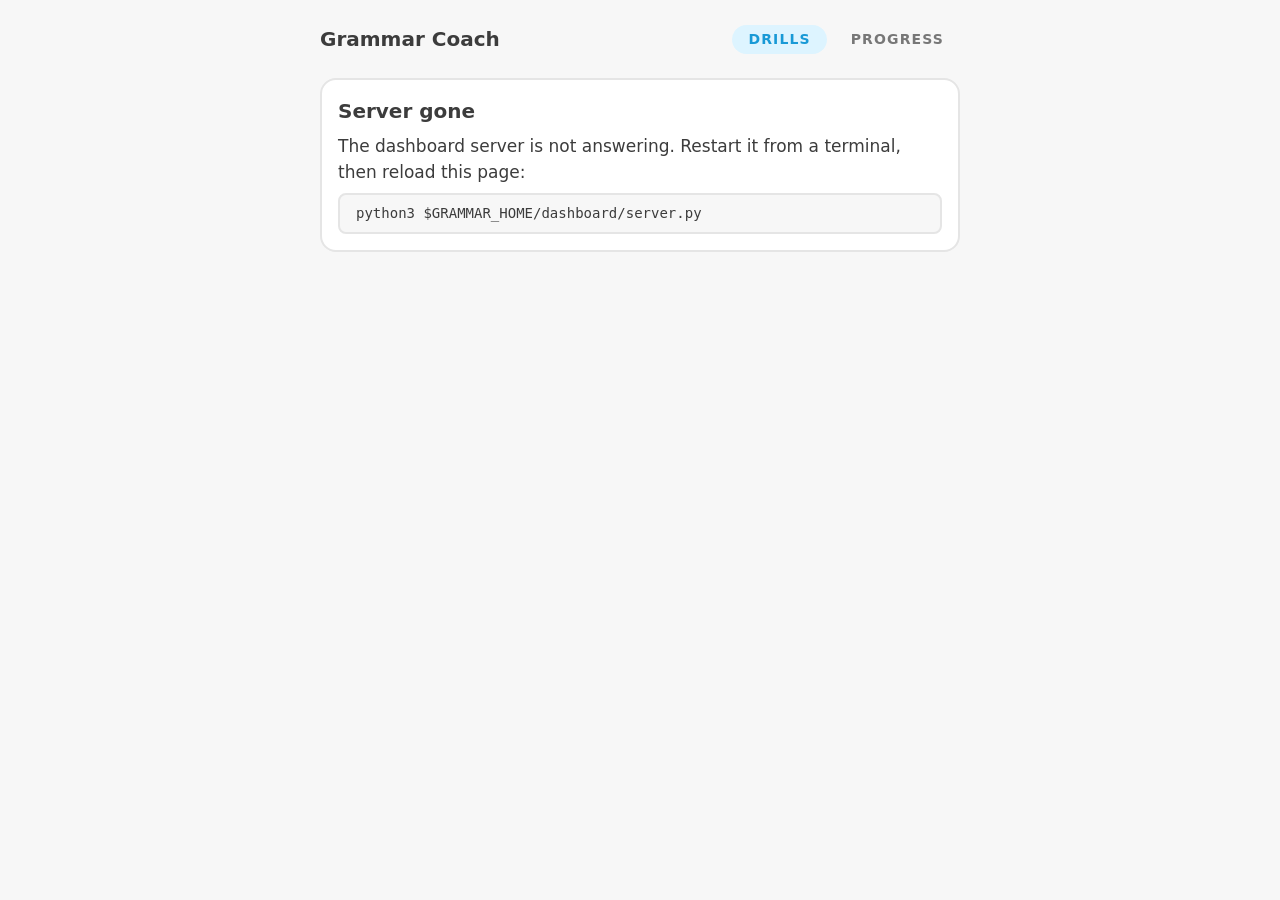
==== dashboard/index.html @ 264e698e "feat: dashboard UI shell - tab bar, hash routing, drills list with badges and empty/failure states" ====
<!doctype html>
<html lang="en">
<head>
<meta charset="utf-8">
<meta name="viewport" content="width=device-width, initial-scale=1">
<title>Grammar Coach</title>
<link rel="icon" href="data:,">
<link rel="stylesheet" href="duo.css">
<style>
/* Page-specific composition. Anything reusable belongs in duo.css instead. */
* { box-sizing: border-box; }

body {
  min-height: 100vh;
  margin: 0;
  padding: var(--duo-space-4);
  display: flex;
  flex-direction: column;
  align-items: center;
  gap: var(--duo-space-4);
  background: var(--duo-bg);
  color: var(--duo-text);
  font-family: var(--duo-font);
  font-size: var(--duo-text-md);
  line-height: 1.5;
  -webkit-font-smoothing: antialiased;
}

.topbar {
  width: 100%;
  max-width: var(--duo-shell-width);
  display: flex;
  align-items: center;
  justify-content: space-between;
  gap: var(--duo-space-3);
  flex-wrap: wrap;
}

.brand { font-size: var(--duo-text-lg); font-weight: var(--duo-weight-heavy); }

.tabs { display: flex; gap: var(--duo-space-2); }

.tab {
  font-size: var(--duo-text-sm);
  font-weight: var(--duo-weight-heavy);
  text-transform: uppercase;
  letter-spacing: var(--duo-tracking);
  color: var(--duo-text-muted);
  text-decoration: none;
  padding: var(--duo-space-1) var(--duo-space-3);
  border-radius: var(--duo-radius-pill);
}
.tab:hover { color: var(--duo-text); }
.tab.is-active { color: var(--duo-info-ink); background: var(--duo-info-soft); }
.tab:focus-visible { outline: 3px solid var(--duo-info); outline-offset: 2px; }

/* Per-view layout: the list and progress views flow top-down under the tab bar;
   only the quiz view centers its fixed-height card in the leftover viewport
   (the place-items trap from PR #24 - centering must never grab tall flows). */
.view { width: 100%; max-width: var(--duo-shell-width); }
body[data-view="drill"] .view { flex: 1; display: grid; place-items: center; }

.session {
  width: 100%;
  text-align: left;
  font: inherit;
  color: var(--duo-text);
  background: var(--duo-surface);
  border: var(--duo-stroke) solid var(--duo-border);
  border-bottom-width: var(--duo-lift);
  border-radius: var(--duo-radius-lg);
  padding: var(--duo-space-3);
  display: flex;
  flex-direction: column;
  gap: var(--duo-space-2);
  cursor: pointer;
  transition: background 0.1s, border-color 0.1s;
}
.session:hover { background: var(--duo-info-soft); }
.session:focus-visible { outline: 3px solid var(--duo-info); outline-offset: 2px; }

.session__top { display: flex; align-items: center; gap: var(--duo-space-2); flex-wrap: wrap; }
.session__date { font-weight: var(--duo-weight-bold); }
.session__score { margin-left: auto; font-weight: var(--duo-weight-heavy); color: var(--duo-brand-ink); }

.kind {
  font-size: var(--duo-text-xs);
  font-weight: var(--duo-weight-heavy);
  text-transform: uppercase;
  letter-spacing: var(--duo-tracking);
  border-radius: var(--duo-radius-pill);
  padding: var(--duo-space-1) var(--duo-space-2);
}
.kind--drill { color: var(--duo-brand-ink); background: var(--duo-brand-soft); }
.kind--learn { color: var(--duo-info-ink); background: var(--duo-info-soft); }

.cmd {
  font-family: ui-monospace, SFMono-Regular, Menlo, Consolas, monospace;
  font-size: var(--duo-text-sm);
  background: var(--duo-bg);
  border: var(--duo-stroke) solid var(--duo-border);
  border-radius: var(--duo-radius-sm);
  padding: var(--duo-space-2) var(--duo-space-3);
  overflow-x: auto;
  white-space: nowrap;
}
</style>
</head>
<body data-view="drills">

<header class="topbar">
  <div class="brand">Grammar Coach</div>
  <nav class="tabs" aria-label="Views">
    <a class="tab is-active" id="tab-drills" href="#drills">Drills</a>
    <a class="tab" id="tab-progress" href="#progress">Progress</a>
  </nav>
</header>

<main class="view" id="view-drills">
  <div class="duo-stack duo-stack--loose" id="drillsList"></div>
</main>

<main class="view duo-hidden" id="view-drill">
  <div class="duo-card duo-stack" id="drillPane"></div>
</main>

<main class="view duo-hidden" id="view-progress">
  <div class="duo-card duo-stack" id="progressPane">
    <h2 class="duo-heading">Progress</h2>
    <p class="duo-muted" style="margin: 0">The chart view lands here in an upcoming update.</p>
  </div>
</main>

<script>
const $ = id => document.getElementById(id);
const esc = s => { const d = document.createElement('div'); d.textContent = String(s); return d.innerHTML; };
const RESTART_CMD = 'python3 $GRAMMAR_HOME/dashboard/server.py';

async function fetchJSON(url) {
  const resp = await fetch(url);
  if (!resp.ok) throw new Error(`${url}: ${resp.status}`);
  return resp.json();
}

function serverGoneMarkup() {
  return `<div class="duo-card duo-stack" data-state="server-gone">
    <h2 class="duo-heading">Server gone</h2>
    <p style="margin: 0">The dashboard server is not answering. Restart it from a terminal, then reload this page:</p>
    <div class="cmd">${RESTART_CMD}</div>
  </div>`;
}

/* ---------- drills list ---------- */

function lastResultByDrill(results) {
  const map = new Map();
  results.forEach(r => { if (r && typeof r.drill === 'string') map.set(r.drill, r); });
  return map;
}

function sessionCard(d, last) {
  const kind = d.kind === 'learn' ? 'learn' : 'drill';
  const chips = (d.topics || []).map(t =>
    `<span class="duo-chip">${esc(t.label ?? '?')} &middot; ${t.count ? t.count + ' logged' : 'new topic'}</span>`).join('');
  const score = last ? `<span class="session__score">${last.correct} / ${last.total}</span>` : '';
  return `<button class="session" data-file="${esc(d.file)}">
    <div class="session__top">
      <span class="kind kind--${kind}">${kind}</span>
      <span class="session__date">${esc(d.date || d.file)}</span>
      ${score}
    </div>
    <div class="duo-row">${chips}</div>
  </button>`;
}

async function loadDrills() {
  const list = $('drillsList');
  let drills, results;
  try {
    [drills, results] = await Promise.all([fetchJSON('/api/drills'), fetchJSON('/api/results')]);
  } catch (e) {
    list.innerHTML = serverGoneMarkup();
    return;
  }
  if (!drills.length) {
    list.innerHTML = `<div class="duo-card duo-stack" data-state="empty">
      <h2 class="duo-heading">No drills yet</h2>
      <p class="duo-muted" style="margin: 0">Authored drills and lessons will show up here. Ask Claude for a grammar drill or a new lesson to create the first one.</p>
    </div>`;
    return;
  }
  const lasts = lastResultByDrill(results);
  list.innerHTML = drills.map(d => sessionCard(d, lasts.get(d.file))).join('');
}

$('drillsList').addEventListener('click', e => {
  const card = e.target.closest('.session');
  if (card) location.hash = '#drill=' + encodeURIComponent(card.dataset.file);
});

/* ---------- drill view (quiz port lands here) ---------- */

function showDrill(file) {
  $('drillPane').innerHTML = `<h2 class="duo-heading">${esc(file)}</h2>
    <p class="duo-muted" style="margin: 0">The quiz view lands here in an upcoming update.</p>
    <button class="duo-btn duo-btn--ghost" onclick="location.hash = '#drills'">Back to drills</button>`;
}

/* ---------- hash router ---------- */

function route() {
  const h = location.hash;
  let view = 'drills', arg = null;
  if (h.startsWith('#drill=')) { view = 'drill'; arg = decodeURIComponent(h.slice('#drill='.length)); }
  else if (h === '#progress') view = 'progress';
  document.body.dataset.view = view;
  ['drills', 'drill', 'progress'].forEach(v => $('view-' + v).classList.toggle('duo-hidden', v !== view));
  $('tab-drills').classList.toggle('is-active', view !== 'progress');
  $('tab-progress').classList.toggle('is-active', view === 'progress');
  if (view === 'drills') loadDrills();
  else if (view === 'drill') showDrill(arg);
}

window.addEventListener('hashchange', route);
route();
</script>
</body>
</html>
---- dashboard/duo.css ----
/* Duo UI - a small design system for lesson-style quiz interfaces.
 *
 * Drop this file in, then compose the markup from .duo-* classes. Everything is
 * driven by custom properties on :root, so a consuming project can reskin the
 * whole system by overriding the token block and nothing else.
 *
 * Every length comes from the 8px spacing scale. No component invents a value.
 */

:root {
  /* Spacing - 8px scale. --duo-space-1 is the only half step. */
  --duo-space-1: 4px;
  --duo-space-2: 8px;
  --duo-space-3: 16px;
  --duo-space-4: 24px;
  --duo-space-5: 32px;
  --duo-space-6: 48px;

  --duo-radius-sm: 8px;
  --duo-radius-md: 12px;
  --duo-radius-lg: 16px;
  --duo-radius-xl: 24px;
  --duo-radius-pill: 999px;

  /* Depth of the 3D press effect on every raised control. */
  --duo-lift: 4px;
  --duo-stroke: 2px;
  --duo-control-sm: 32px;

  --duo-font: ui-rounded, "SF Pro Rounded", "Segoe UI Variable", Nunito,
              system-ui, -apple-system, "Segoe UI", Roboto, sans-serif;
  --duo-text-xs: 12px;
  --duo-text-sm: 14px;
  --duo-text-md: 17px;
  --duo-text-lg: 20px;
  --duo-text-xl: 28px;
  --duo-weight-bold: 700;
  --duo-weight-heavy: 800;
  --duo-tracking: 0.08em;

  /* Colour roles. Override these six to reskin. */
  --duo-brand: #58cc02;
  --duo-info: #1cb0f6;
  --duo-danger: #ff4b4b;
  --duo-bg: #f7f7f7;
  --duo-surface: #ffffff;
  --duo-text: #3c3c3c;

  /* Derived roles - shadow is the pressed edge, soft is the panel fill,
     ink is legible text on top of soft. */
  --duo-brand-shadow: #46a302;
  --duo-brand-soft: #d7ffb8;
  --duo-brand-ink: #4a9e00;
  --duo-info-shadow: #1899d6;
  --duo-info-soft: #ddf4ff;
  --duo-info-ink: #1899d6;
  --duo-danger-shadow: #ea2b2b;
  --duo-danger-soft: #ffdfe0;
  --duo-danger-ink: #ea2b2b;

  --duo-text-muted: #777777;
  --duo-border: #e5e5e5;
  --duo-border-strong: #d0d0d0;
  --duo-on-brand: #ffffff;

  --duo-shell-width: 640px;
}

@media (prefers-color-scheme: dark) {
  :root {
    --duo-bg: #131f24;
    --duo-surface: #131f24;
    --duo-text: #f1f7fb;
    --duo-text-muted: #8fa3ad;
    --duo-border: #37464f;
    --duo-border-strong: #4a5c66;
    --duo-brand-soft: #1f3312;
    --duo-brand-ink: #79b933;
    --duo-info-soft: #12303f;
    --duo-info-ink: #49c0f8;
    --duo-danger-soft: #3a1a1c;
    --duo-danger-ink: #ff7b7b;
  }
}

/* ---------- page frame ---------- */

.duo-page {
  min-height: 100vh;
  margin: 0;
  padding: var(--duo-space-4);
  display: grid;
  place-items: center;
  background: var(--duo-bg);
  color: var(--duo-text);
  font-family: var(--duo-font);
  font-size: var(--duo-text-md);
  line-height: 1.5;
  -webkit-font-smoothing: antialiased;
}

/* The lesson frame: header, scrolling body, fixed footer. The footer's height
   never varies, which is what keeps its button anchored between screens. */
.duo-shell {
  width: 100%;
  max-width: var(--duo-shell-width);
  display: flex;
  flex-direction: column;
  background: var(--duo-surface);
  border: var(--duo-stroke) solid var(--duo-border);
  border-radius: var(--duo-radius-xl);
  overflow: hidden;
}

/* Height comes from the token, not from the children: a consumer that hides the
   close button on some screens must not get a header that changes height. */
.duo-shell__header {
  display: flex;
  align-items: center;
  gap: var(--duo-space-3);
  padding: var(--duo-space-4) var(--duo-space-4) 0;
  min-height: calc(var(--duo-space-4) + var(--duo-control-sm));
}

.duo-shell__body {
  padding: var(--duo-space-4);
  overflow-y: auto;
  overscroll-behavior: contain;
  display: flex;
  flex-direction: column;
  gap: var(--duo-space-3);
  scrollbar-width: thin;
  scrollbar-color: var(--duo-border-strong) transparent;
}

.duo-shell__body::-webkit-scrollbar { width: var(--duo-space-2); }
.duo-shell__body::-webkit-scrollbar-thumb {
  background: var(--duo-border-strong);
  border-radius: var(--duo-radius-pill);
}
.duo-shell__body::-webkit-scrollbar-track { background: transparent; }

.duo-shell__footer {
  display: flex;
  align-items: center;
  justify-content: flex-end;
  gap: var(--duo-space-3);
  padding: var(--duo-space-3) var(--duo-space-4);
}

/* Pushes an element to the bottom of the body's slack. */
.duo-bottom { margin-top: auto; }

/* ---------- buttons ---------- */

.duo-btn {
  --duo-btn-fill: var(--duo-brand);
  --duo-btn-shadow: var(--duo-brand-shadow);
  font: inherit;
  font-weight: var(--duo-weight-heavy);
  letter-spacing: var(--duo-tracking);
  text-transform: uppercase;
  color: var(--duo-on-brand);
  background: var(--duo-btn-fill);
  border: none;
  border-radius: var(--duo-radius-lg);
  box-shadow: 0 var(--duo-lift) 0 var(--duo-btn-shadow);
  padding: var(--duo-space-3) var(--duo-space-4);
  min-height: 52px;
  cursor: pointer;
  transition: filter 0.1s, transform 0.05s, box-shadow 0.05s;
}

.duo-btn:hover:not(:disabled) { filter: brightness(1.06); }
.duo-btn:active:not(:disabled) { transform: translateY(var(--duo-lift)); box-shadow: none; }
.duo-btn:focus-visible { outline: 3px solid var(--duo-info); outline-offset: 2px; }

.duo-btn:disabled {
  background: var(--duo-border);
  color: var(--duo-text-muted);
  box-shadow: none;
  cursor: default;
}

.duo-btn--info { --duo-btn-fill: var(--duo-info); --duo-btn-shadow: var(--duo-info-shadow); }
.duo-btn--danger { --duo-btn-fill: var(--duo-danger); --duo-btn-shadow: var(--duo-danger-shadow); }

.duo-btn--ghost {
  background: transparent;
  color: var(--duo-text-muted);
  border: var(--duo-stroke) solid var(--duo-border);
  box-shadow: none;
}
.duo-btn--ghost:active:not(:disabled) { transform: none; }

.duo-btn--wide { min-width: 192px; }
.duo-btn--block { width: 100%; }

.duo-icon-btn {
  flex: none;
  width: var(--duo-control-sm);
  height: var(--duo-control-sm);
  display: grid;
  place-items: center;
  font: inherit;
  font-size: var(--duo-text-lg);
  font-weight: var(--duo-weight-bold);
  line-height: 1;
  color: var(--duo-text-muted);
  background: none;
  border: none;
  border-radius: var(--duo-radius-sm);
  padding: 0;
  cursor: pointer;
}
.duo-icon-btn:hover { color: var(--duo-text); }
.duo-icon-btn:focus-visible { outline: 3px solid var(--duo-info); outline-offset: 2px; }

/* ---------- progress ---------- */

.duo-progress {
  flex: 1;
  height: var(--duo-space-3);
  background: var(--duo-border);
  border-radius: var(--duo-radius-pill);
  overflow: hidden;
}

.duo-progress__fill {
  height: 100%;
  width: 0;
  background: var(--duo-brand);
  border-radius: var(--duo-radius-pill);
  transition: width 0.35s cubic-bezier(0.4, 0, 0.2, 1);
  position: relative;
}

/* The lighter stripe Duolingo runs inside the filled portion. */
.duo-progress__fill::after {
  content: "";
  position: absolute;
  inset: var(--duo-space-1) var(--duo-space-2) auto;
  height: var(--duo-space-1);
  background: rgba(255, 255, 255, 0.35);
  border-radius: var(--duo-radius-pill);
}
.duo-progress__fill:not([style*="width"])::after,
.duo-progress__fill[style*="width: 0%"]::after { display: none; }

/* ---------- selectable options ---------- */

.duo-option {
  display: flex;
  align-items: center;
  gap: var(--duo-space-3);
  width: 100%;
  text-align: left;
  font: inherit;
  font-weight: var(--duo-weight-bold);
  color: var(--duo-text);
  background: var(--duo-surface);
  border: var(--duo-stroke) solid var(--duo-border);
  border-bottom-width: var(--duo-lift);
  border-radius: var(--duo-radius-lg);
  padding: var(--duo-space-3);
  cursor: pointer;
  transition: background 0.1s, border-color 0.1s, color 0.1s;
}

.duo-option:hover:not(:disabled) { background: var(--duo-info-soft); }
.duo-option:focus-visible { outline: 3px solid var(--duo-info); outline-offset: 2px; }
.duo-option:disabled { cursor: default; }

.duo-option.is-selected {
  background: var(--duo-info-soft);
  border-color: var(--duo-info);
  color: var(--duo-info-ink);
}
.duo-option.is-correct {
  background: var(--duo-brand-soft);
  border-color: var(--duo-brand);
  color: var(--duo-brand-ink);
}
.duo-option.is-wrong {
  background: var(--duo-danger-soft);
  border-color: var(--duo-danger);
  color: var(--duo-danger-ink);
}

/* The keycap hint on a selectable option; inherits the option's state colors. */
.duo-key {
  flex: none;
  display: inline-grid;
  place-items: center;
  min-width: var(--duo-space-4);
  height: var(--duo-space-4);
  font-size: var(--duo-text-xs);
  font-weight: var(--duo-weight-heavy);
  border: var(--duo-stroke) solid currentColor;
  border-radius: var(--duo-radius-sm);
  opacity: 0.55;
}

/* ---------- text input ---------- */

.duo-input {
  width: 100%;
  font: inherit;
  font-weight: var(--duo-weight-bold);
  color: var(--duo-text);
  background: var(--duo-surface);
  border: var(--duo-stroke) solid var(--duo-border);
  border-bottom-width: var(--duo-lift);
  border-radius: var(--duo-radius-lg);
  padding: var(--duo-space-3);
}
.duo-input:focus { outline: none; border-color: var(--duo-info); }
.duo-input:disabled { color: var(--duo-text-muted); }

/* ---------- feedback panel ---------- */

.duo-feedback {
  border-radius: var(--duo-radius-lg);
  padding: var(--duo-space-3);
  background: var(--duo-brand-soft);
  color: var(--duo-brand-ink);
}
.duo-feedback--bad { background: var(--duo-danger-soft); color: var(--duo-danger-ink); }

.duo-feedback__title {
  font-size: var(--duo-text-lg);
  font-weight: var(--duo-weight-heavy);
  display: flex;
  align-items: center;
  gap: var(--duo-space-2);
}
.duo-feedback__answer { font-weight: var(--duo-weight-bold); margin-top: var(--duo-space-1); }
.duo-feedback__note { font-size: var(--duo-text-sm); font-weight: var(--duo-weight-bold); margin-top: var(--duo-space-1); opacity: 0.85; }

/* ---------- content pieces ---------- */

.duo-card {
  background: var(--duo-surface);
  border: var(--duo-stroke) solid var(--duo-border);
  border-radius: var(--duo-radius-lg);
  padding: var(--duo-space-3);
}

.duo-chip {
  display: inline-block;
  font-size: var(--duo-text-sm);
  font-weight: var(--duo-weight-heavy);
  color: var(--duo-info-ink);
  background: var(--duo-info-soft);
  border-radius: var(--duo-radius-pill);
  padding: var(--duo-space-1) var(--duo-space-3);
}

.duo-eyebrow {
  font-size: var(--duo-text-xs);
  font-weight: var(--duo-weight-heavy);
  text-transform: uppercase;
  letter-spacing: 0.06em;
  color: var(--duo-text-muted);
}

.duo-title { font-size: var(--duo-text-xl); font-weight: var(--duo-weight-heavy); margin: 0; }
.duo-heading { font-size: var(--duo-text-lg); font-weight: var(--duo-weight-heavy); margin: 0; }
.duo-prompt { font-size: var(--duo-text-lg); font-weight: var(--duo-weight-heavy); margin: 0; line-height: 1.35; }
.duo-muted { color: var(--duo-text-muted); }

/* A correction reads as one line, not two columns: wrong -> right. */
.duo-fix { display: flex; flex-wrap: wrap; align-items: baseline; gap: var(--duo-space-2); }
.duo-fix__wrong { color: var(--duo-danger-ink); text-decoration: line-through; font-weight: var(--duo-weight-bold); }
.duo-fix__arrow { color: var(--duo-text-muted); }
.duo-fix__right { color: var(--duo-brand-ink); font-weight: var(--duo-weight-heavy); }

.duo-stat {
  flex: 1;
  border: var(--duo-stroke) solid var(--duo-border);
  border-radius: var(--duo-radius-lg);
  overflow: hidden;
  text-align: center;
}
.duo-stat__cap {
  font-size: var(--duo-text-xs);
  font-weight: var(--duo-weight-heavy);
  text-transform: uppercase;
  letter-spacing: 0.06em;
  color: var(--duo-on-brand);
  background: var(--duo-brand);
  padding: var(--duo-space-1);
}
.duo-stat--info .duo-stat__cap { background: var(--duo-info); }
.duo-stat__value { font-size: var(--duo-text-xl); font-weight: var(--duo-weight-heavy); padding: var(--duo-space-2); }

/* ---------- layout helpers ---------- */

.duo-row { display: flex; gap: var(--duo-space-2); flex-wrap: wrap; }
.duo-stack { display: flex; flex-direction: column; gap: var(--duo-space-2); }
.duo-stack--tight { gap: var(--duo-space-1); }
.duo-stack--loose { gap: var(--duo-space-3); }
.duo-divider { border: none; border-top: var(--duo-stroke) solid var(--duo-border); margin: 0; }
.duo-hidden { display: none !important; }

@media (max-width: 560px) {
  .duo-shell__footer { padding: var(--duo-space-3); }
  .duo-btn--wide { min-width: 0; flex: 1; }
}

@media (prefers-reduced-motion: reduce) {
  .duo-btn, .duo-option, .duo-progress__fill { transition: none; }
}
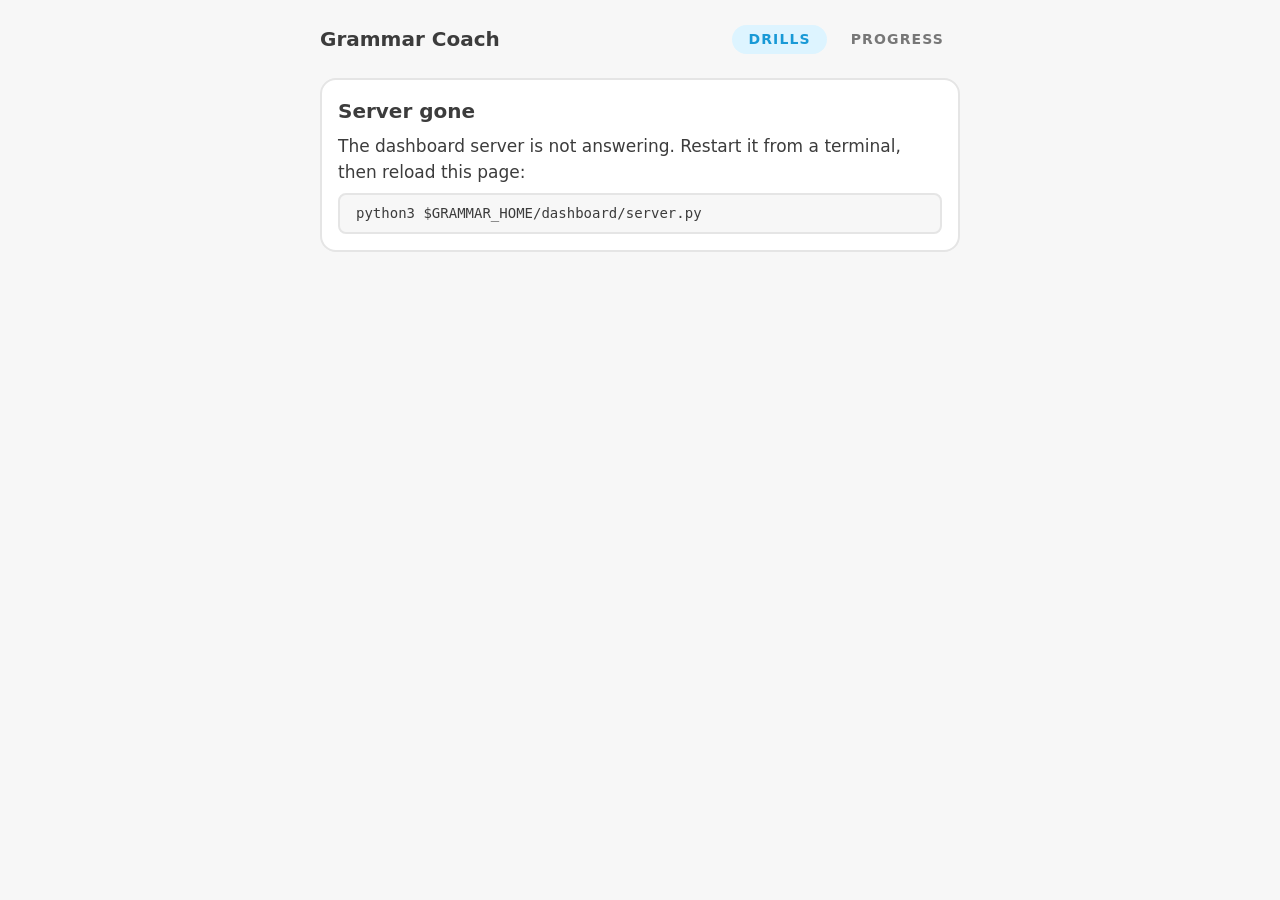
==== commit cbdef77c: "feat: port the progress chart into the dashboard, client-side over the live log" ====
--- a/dashboard/index.html
+++ b/dashboard/index.html
@@ -56,9 +56,31 @@
 
 /* Per-view layout: the list and progress views flow top-down under the tab bar;
    only the quiz view centers its fixed-height card in the leftover viewport
-   (the place-items trap from PR #24 - centering must never grab tall flows). */
+   (the place-items trap from PR #24 - centering must never grab tall flows).
+   align-content, not place-items: the shell must still stretch to the full
+   shell width, which justify-items: center would shrink to fit its content. */
 .view { width: 100%; max-width: var(--duo-shell-width); }
-body[data-view="drill"] .view { flex: 1; display: grid; place-items: center; }
+body[data-view="drill"] .view { flex: 1; display: grid; align-content: center; }
+
+/* ---------- quiz view (ported from the drill template) ---------- */
+
+/* One height for every screen, measured by fit(): the footer button must land on
+   the same pixel whichever screen is showing. */
+.duo-shell__body { height: var(--drill-body-h, 420px); }
+
+.screen { flex: 1; display: flex; flex-direction: column; gap: var(--duo-space-3); }
+
+.bytopic { list-style: none; padding: 0; margin: 0; }
+.bytopic li {
+  display: flex;
+  justify-content: space-between;
+  font-weight: var(--duo-weight-bold);
+  padding: var(--duo-space-2) 0;
+  border-bottom: var(--duo-stroke) solid var(--duo-border);
+}
+
+.miss { padding: var(--duo-space-2) 0; border-top: var(--duo-stroke) solid var(--duo-border); }
+.trophy { font-size: var(--duo-space-6); line-height: 1; text-align: center; }
 
 .session {
   width: 100%;
@@ -104,6 +126,80 @@
   overflow-x: auto;
   white-space: nowrap;
 }
+
+/* ---------- progress view (ported from the progress template) ---------- */
+
+.pg-wrap { gap: var(--duo-space-4); }
+.pg-panel { display: flex; flex-direction: column; gap: var(--duo-space-3); }
+.pg-head { display: flex; justify-content: space-between; align-items: baseline; gap: var(--duo-space-2); }
+
+/* The plot: a 36px left gutter carries the y tick labels; hairline gridlines and
+   the band row are positioned over the same area so bars share the baseline,
+   which is the plot's bottom border. */
+.pg-plot { position: relative; height: var(--pg-plot-h, 180px); border-bottom: 1px solid var(--duo-border); }
+.pg-grid-line { position: absolute; left: var(--pg-gutter, 36px); right: 0; border-top: 1px solid var(--duo-border); }
+.pg-grid-line span {
+  position: absolute;
+  right: calc(100% + var(--duo-space-2));
+  transform: translateY(-50%);
+  font-size: var(--duo-text-xs);
+  color: var(--duo-text-muted);
+  font-variant-numeric: tabular-nums;
+}
+
+.pg-bands { position: absolute; inset: 0 0 0 var(--pg-gutter, 36px); display: flex; align-items: flex-end; gap: 2px; }
+.pg-band {
+  flex: 1;
+  min-width: 0;
+  height: 100%;
+  display: flex;
+  align-items: flex-end;
+  justify-content: center;
+  border-radius: var(--duo-radius-sm) var(--duo-radius-sm) 0 0;
+}
+.pg-band:hover { background: var(--duo-info-soft); }
+/* min-height keeps a single mistake visible as a sliver on the shared scale. */
+.pg-bar {
+  width: min(24px, 100%);
+  min-height: 2px;
+  background: var(--duo-info-ink);
+  border-radius: var(--duo-space-1) var(--duo-space-1) 0 0;
+}
+.pg-band:hover .pg-bar { filter: brightness(1.12); }
+
+.pg-xaxis {
+  display: flex;
+  gap: 2px;
+  padding-left: var(--pg-gutter, 36px);
+  font-size: var(--duo-text-xs);
+  color: var(--duo-text-muted);
+}
+.pg-xaxis span { flex: 1; min-width: 0; text-align: center; white-space: nowrap; }
+
+.pg-multiples { display: grid; grid-template-columns: repeat(auto-fill, minmax(260px, 1fr)); gap: var(--duo-space-3); }
+
+.pg-tip {
+  position: fixed;
+  pointer-events: none;
+  z-index: 10;
+  background: var(--duo-surface);
+  border: var(--duo-stroke) solid var(--duo-border);
+  border-radius: var(--duo-radius-sm);
+  padding: var(--duo-space-1) var(--duo-space-2);
+  font-size: var(--duo-text-sm);
+  white-space: nowrap;
+}
+.pg-tip b { font-weight: var(--duo-weight-heavy); }
+
+.pg-details summary { cursor: pointer; font-size: var(--duo-text-lg); font-weight: var(--duo-weight-heavy); }
+.pg-tablewrap { overflow-x: auto; margin-top: var(--duo-space-3); }
+.pg-table { border-collapse: collapse; width: 100%; font-size: var(--duo-text-sm); font-variant-numeric: tabular-nums; }
+.pg-table th, .pg-table td { padding: var(--duo-space-1) var(--duo-space-2); border-bottom: 1px solid var(--duo-border); text-align: right; }
+/* nowrap on the bucket column: the shell is narrower than the old standalone page,
+   which squeezed "Jul 24" onto two lines - the wrapper scrolls instead. */
+.pg-table th:first-child, .pg-table td:first-child { text-align: left; white-space: nowrap; }
+.pg-table thead th { color: var(--duo-text-muted); font-size: var(--duo-text-xs); text-transform: uppercase; letter-spacing: 0.06em; }
+.pg-table tr:last-child td { font-weight: var(--duo-weight-bold); }
 </style>
 </head>
 <body data-view="drills">
@@ -121,24 +217,129 @@
 </main>
 
 <main class="view duo-hidden" id="view-drill">
-  <div class="duo-card duo-stack" id="drillPane"></div>
+  <section class="duo-shell" id="drillShell">
+    <header class="duo-shell__header">
+      <button class="duo-icon-btn duo-hidden" id="quitBtn" title="Back to lessons" aria-label="Back to lessons">&times;</button>
+      <div class="duo-progress"><div class="duo-progress__fill" id="fill"></div></div>
+    </header>
+
+    <div class="duo-shell__body" id="drillBody">
+
+      <section class="screen" id="lessons">
+        <div class="duo-stack duo-stack--tight">
+          <h1 class="duo-title" id="drillTitle">Grammar Drill</h1>
+          <div class="duo-muted" id="drillDate"></div>
+          <div class="duo-muted" style="font-size: var(--duo-text-sm)">Keyboard: number keys or &uarr;/&darr; pick an answer &middot; Enter checks &middot; Esc goes back</div>
+        </div>
+        <div class="duo-row" id="chips"></div>
+        <div class="duo-stack duo-stack--loose" id="topics"></div>
+      </section>
+
+      <section class="screen duo-hidden" id="quiz">
+        <div class="duo-eyebrow" id="qtopic"></div>
+        <h2 class="duo-prompt" id="qprompt"></h2>
+        <div class="duo-stack" id="qbody"></div>
+        <div class="duo-feedback duo-bottom duo-hidden" id="feedback"></div>
+      </section>
+
+      <section class="screen duo-hidden" id="result">
+        <div class="trophy" id="trophy">&#127942;</div>
+        <h2 class="duo-title" style="text-align: center" id="resultTitle"></h2>
+        <div class="duo-row">
+          <div class="duo-stat duo-stat--info">
+            <div class="duo-stat__cap">Accuracy</div>
+            <div class="duo-stat__value" id="statAcc"></div>
+          </div>
+          <div class="duo-stat">
+            <div class="duo-stat__cap">First try</div>
+            <div class="duo-stat__value" id="statScore"></div>
+          </div>
+        </div>
+        <div class="duo-muted duo-hidden" style="text-align: center; font-size: var(--duo-text-sm)" id="prevAttempt"></div>
+        <div class="duo-feedback duo-feedback--bad duo-hidden" id="saveNotice"></div>
+        <ul class="bytopic" id="byTopic"></ul>
+        <div id="misses"></div>
+      </section>
+
+    </div>
+
+    <footer class="duo-shell__footer">
+      <button class="duo-btn duo-btn--ghost duo-hidden" id="secondaryBtn">Lessons</button>
+      <button class="duo-btn duo-btn--wide" id="actionBtn">Start quiz</button>
+    </footer>
+  </section>
+
+  <div class="duo-hidden" id="drillError"></div>
 </main>
 
 <main class="view duo-hidden" id="view-progress">
-  <div class="duo-card duo-stack" id="progressPane">
-    <h2 class="duo-heading">Progress</h2>
-    <p class="duo-muted" style="margin: 0">The chart view lands here in an upcoming update.</p>
+  <div class="duo-stack pg-wrap duo-hidden" id="progressPane">
+    <div class="duo-stack duo-stack--tight">
+      <h1 class="duo-title">Grammar Progress</h1>
+      <div class="duo-muted" id="pgSpan"></div>
+    </div>
+
+    <div class="duo-row">
+      <div class="duo-stat duo-stat--info">
+        <div class="duo-stat__cap">Logged mistakes</div>
+        <div class="duo-stat__value" id="pgMistakes"></div>
+      </div>
+      <div class="duo-stat">
+        <div class="duo-stat__cap">Last 7 days</div>
+        <div class="duo-stat__value" id="pgLast7"></div>
+      </div>
+      <div class="duo-stat">
+        <div class="duo-stat__cap">Categories</div>
+        <div class="duo-stat__value" id="pgCategories"></div>
+      </div>
+    </div>
+
+    <section class="duo-card pg-panel">
+      <div class="pg-head">
+        <h2 class="duo-heading">All mistakes</h2>
+        <span class="duo-muted" id="pgAllUnit"></span>
+      </div>
+      <div id="pgAllChart" class="duo-stack duo-stack--tight"></div>
+    </section>
+
+    <section class="duo-stack duo-stack--loose">
+      <div class="pg-head">
+        <h2 class="duo-heading">By category</h2>
+        <span class="duo-muted" id="pgMultiNote"></span>
+      </div>
+      <div class="pg-multiples" id="pgMultiples"></div>
+    </section>
+
+    <details class="duo-card pg-details">
+      <summary>Table view</summary>
+      <div class="pg-tablewrap" id="pgTable"></div>
+    </details>
+
+    <div class="duo-muted" style="font-size: var(--duo-text-sm)" id="pgNote"></div>
   </div>
+
+  <div class="duo-hidden" id="progressMsg"></div>
 </main>
 
 <script>
 const $ = id => document.getElementById(id);
 const esc = s => { const d = document.createElement('div'); d.textContent = String(s); return d.innerHTML; };
+const el = (tag, cls, text) => {
+  const n = document.createElement(tag);
+  if (cls) n.className = cls;
+  if (text !== undefined) n.textContent = text;
+  return n;
+};
 const RESTART_CMD = 'python3 $GRAMMAR_HOME/dashboard/server.py';
 
 async function fetchJSON(url) {
   const resp = await fetch(url);
-  if (!resp.ok) throw new Error(`${url}: ${resp.status}`);
+  if (!resp.ok) {
+    // status marks an answering server, which separates "drill gone" from "server gone".
+    const err = new Error(`${url}: ${resp.status}`);
+    err.status = resp.status;
+    throw err;
+  }
   return resp.json();
 }
 
@@ -198,12 +399,638 @@
   if (card) location.hash = '#drill=' + encodeURIComponent(card.dataset.file);
 });
 
-/* ---------- drill view (quiz port lands here) ---------- */
-
-function showDrill(file) {
-  $('drillPane').innerHTML = `<h2 class="duo-heading">${esc(file)}</h2>
-    <p class="duo-muted" style="margin: 0">The quiz view lands here in an upcoming update.</p>
-    <button class="duo-btn duo-btn--ghost" onclick="location.hash = '#drills'">Back to drills</button>`;
+/* ---------- drill view: lessons, quiz machine, result ---------- */
+
+// DATA is the drill JSON currently loaded into the quiz machine; loadedFile is the
+// file it came from. Keeping both means a tab switch and a return does not reset a
+// quiz in progress - the issue #26 core flow - while a different file reloads.
+// lastResult is the newest recorded attempt at loadedFile, shown on the result
+// screen as the previous score and replaced by each successful POST.
+let DATA = null, loadedFile = null, wantedFile = null, lastResult = null;
+
+const topicLabel = id => (DATA.topics.find(t => t.id === id) || { label: id }).label;
+
+async function loadLastResult(file) {
+  try {
+    return (await fetchJSON('/api/results')).filter(r => r && r.drill === file).pop() || null;
+  } catch (e) {
+    return null;
+  }
+}
+
+async function showDrill(file) {
+  wantedFile = file;
+  if (DATA && loadedFile === file) { fit(); return; }
+  DATA = null; loadedFile = null; lastResult = null;
+  let data, prev;
+  try {
+    [data, prev] = await Promise.all([fetchJSON('/api/drills/' + encodeURIComponent(file)), loadLastResult(file)]);
+  } catch (e) {
+    if (wantedFile === file) showDrillError(file, e);
+    return;
+  }
+  if (wantedFile !== file) return;
+  DATA = data; loadedFile = file; lastResult = prev;
+  $('drillError').classList.add('duo-hidden');
+  $('drillShell').classList.remove('duo-hidden');
+  renderLessons();
+  toLessons();
+  fit();
+}
+
+function showDrillError(file, err) {
+  $('drillShell').classList.add('duo-hidden');
+  const pane = $('drillError');
+  pane.classList.remove('duo-hidden');
+  pane.innerHTML = err.status
+    ? `<div class="duo-card duo-stack" data-state="drill-missing">
+        <h2 class="duo-heading">Drill not found</h2>
+        <p style="margin: 0">The server has no drill named ${esc(file)}.</p>
+        <button class="duo-btn duo-btn--ghost" data-back>Back to drills</button>
+      </div>`
+    : serverGoneMarkup();
+}
+
+$('drillError').addEventListener('click', e => {
+  if (e.target.closest('[data-back]')) location.hash = '#drills';
+});
+
+function renderLessons() {
+  $('drillTitle').textContent = DATA.kind === 'learn' ? 'New Lesson' : 'Grammar Drill';
+  $('drillDate').textContent = DATA.date || '';
+  $('chips').innerHTML = DATA.topics
+    .map(t => `<span class="duo-chip">${esc(t.label)} &middot; ${t.count ? t.count + ' logged' : 'new topic'}</span>`)
+    .join('');
+  $('topics').innerHTML = DATA.topics.map(t => `
+    <div class="duo-card duo-stack">
+      <h2 class="duo-heading">${esc(t.label)}</h2>
+      <p style="margin: 0">${esc(t.lesson.summary)}</p>
+      <div class="duo-stack">${t.lesson.examples.map(e => `
+        <div class="duo-stack duo-stack--tight">
+          <div class="duo-fix">
+            <span class="duo-fix__wrong">${esc(e.wrong)}</span>
+            <span class="duo-fix__arrow">-&gt;</span>
+            <span class="duo-fix__right">${esc(e.right)}</span>
+          </div>
+          <div class="duo-muted" style="font-size: var(--duo-text-sm)">${esc(e.note)}</div>
+        </div>`).join('')}
+      </div>
+    </div>`).join('');
+}
+
+/* ---------- sizing ----------
+ * The body height is fixed to the tallest question screen so the footer button
+ * never moves across the quiz. Only questions are measured: the lessons and
+ * result screens can be much taller, so they scroll inside the body (overflow-y)
+ * rather than stretching every question to their height and leaving a dead gap.
+ * Questions are measured with their feedback panel included, since that panel
+ * appears inside the body. The available height comes from the view container's
+ * top edge, not the whole viewport: the tab bar sits above it.
+ */
+
+function screenMarkup(el, inner) {
+  const c = el.cloneNode(inner === undefined);
+  c.removeAttribute('id');
+  c.classList.remove('duo-hidden');
+  if (inner !== undefined) c.innerHTML = inner;
+  return c.outerHTML;
+}
+
+function bodyHeightFor(markup) {
+  const probe = $('drillBody').cloneNode(false);
+  probe.removeAttribute('id');
+  probe.style.cssText =
+    `position: absolute; left: 0; top: 0; visibility: hidden;` +
+    `height: auto; width: ${$('drillBody').offsetWidth}px;`;
+  probe.innerHTML = markup;
+  $('drillShell').appendChild(probe);
+  const h = probe.scrollHeight;
+  probe.remove();
+  return h;
+}
+
+function questionMarkup(q) {
+  return screenMarkup($('quiz'),
+    `<div class="duo-eyebrow">${esc(topicLabel(q.topic))}</div>` +
+    `<h2 class="duo-prompt">${esc(q.prompt)}</h2>` +
+    `<div class="duo-stack">` +
+      (q.type === 'choice'
+        ? q.options.map((o, i) => `<button class="duo-option"><span class="duo-key">${i + 1}</span><span>${esc(o)}</span></button>`).join('')
+        : '<input class="duo-input">') +
+    `</div>` +
+    `<div class="duo-feedback duo-bottom">` +
+      `<div class="duo-feedback__title">x Not quite</div>` +
+      `<div class="duo-feedback__answer">${esc(q.type === 'choice' ? q.options[q.answer] : q.answers[0])}</div>` +
+      `<div class="duo-feedback__note">${esc(q.explain)}</div>` +
+    `</div>`);
+}
+
+function fit() {
+  if (!DATA || document.body.dataset.view !== 'drill') return;
+  let need = 0;
+  DATA.questions.forEach(q => { need = Math.max(need, bodyHeightFor(questionMarkup(q))); });
+  const shell = $('drillShell');
+  const chrome = shell.offsetHeight - $('drillBody').offsetHeight;
+  const viewTop = $('view-drill').getBoundingClientRect().top;
+  const pagePad = parseFloat(getComputedStyle(document.body).paddingBottom);
+  const avail = window.innerHeight - viewTop - pagePad - chrome;
+  document.documentElement.style.setProperty(
+    '--drill-body-h', `${Math.max(240, Math.min(need, avail))}px`);
+}
+
+/* ---------- quiz ---------- */
+
+// queue holds question indices still to ask; a missed question is pushed back on
+// so it returns later in the same run. retired = answered right at least once,
+// which is what the progress bar measures (the queue length is not fixed).
+let queue = [], current = -1, retired = new Set(), firstTry = new Map(), misses = [];
+let selected = -1, phase = 'start', enterLocked = false, posted = false;
+
+const shuffle = a => {
+  for (let i = a.length - 1; i > 0; i--) {
+    const j = Math.floor(Math.random() * (i + 1));
+    [a[i], a[j]] = [a[j], a[i]];
+  }
+  return a;
+};
+
+const normalize = s => s.toLowerCase().replace(/[.!?]+\s*$/, '').replace(/\s+/g, ' ').trim();
+
+function show(screen) {
+  ['lessons', 'quiz', 'result'].forEach(id => $(id).classList.toggle('duo-hidden', id !== screen));
+  $('quitBtn').classList.toggle('duo-hidden', screen !== 'quiz');
+  $('drillBody').scrollTop = 0;
+}
+
+function setAction(label, { danger = false, disabled = false, secondary = false } = {}) {
+  const btn = $('actionBtn');
+  btn.textContent = label;
+  btn.className = 'duo-btn duo-btn--wide' + (danger ? ' duo-btn--danger' : '');
+  btn.disabled = disabled;
+  $('secondaryBtn').classList.toggle('duo-hidden', !secondary);
+}
+
+function setProgress(pct) { $('fill').style.width = `${pct}%`; }
+
+function toLessons() {
+  show('lessons');
+  setProgress(0);
+  phase = 'start';
+  setAction('Start quiz');
+}
+
+function startQuiz() {
+  queue = shuffle(DATA.questions.map((_, i) => i));
+  retired = new Set(); firstTry = new Map(); misses = [];
+  // Each run POSTs once; the flag reopens here so a retry records its own result.
+  posted = false;
+  nextQuestion();
+}
+
+function nextQuestion() {
+  if (!queue.length) return showResult();
+  show('quiz');
+  current = queue.shift();
+  selected = -1;
+  phase = 'answer';
+  const q = DATA.questions[current];
+  setProgress(Math.round(100 * retired.size / DATA.questions.length));
+  $('qtopic').textContent = topicLabel(q.topic);
+  $('qprompt').textContent = q.prompt;
+  $('feedback').classList.add('duo-hidden');
+  setAction('Check', { disabled: true });
+
+  const body = $('qbody');
+  body.innerHTML = '';
+  if (q.type === 'choice') {
+    q.options.forEach((opt, i) => {
+      const b = document.createElement('button');
+      b.className = 'duo-option';
+      const key = document.createElement('span');
+      key.className = 'duo-key';
+      key.textContent = i + 1;
+      const label = document.createElement('span');
+      label.textContent = opt;
+      b.append(key, label);
+      b.onclick = () => select(i, body);
+      body.appendChild(b);
+    });
+  } else {
+    const inp = document.createElement('input');
+    inp.className = 'duo-input';
+    inp.id = 'rewriteInput';
+    inp.placeholder = 'Type the corrected sentence';
+    inp.oninput = () => { $('actionBtn').disabled = !inp.value.trim(); };
+    body.appendChild(inp);
+    inp.focus();
+  }
+}
+
+function select(i, body) {
+  selected = i;
+  [...body.children].forEach((b, j) => b.classList.toggle('is-selected', j === i));
+  $('actionBtn').disabled = false;
+}
+
+function check() {
+  const q = DATA.questions[current];
+  let ok, given;
+  if (q.type === 'choice') {
+    given = q.options[selected];
+    ok = selected === q.answer;
+    [...$('qbody').children].forEach((b, j) => {
+      b.disabled = true;
+      b.classList.remove('is-selected');
+      if (j === q.answer) b.classList.add('is-correct');
+      else if (j === selected) b.classList.add('is-wrong');
+    });
+  } else {
+    const inp = $('rewriteInput');
+    given = inp.value;
+    ok = q.answers.some(a => normalize(a) === normalize(given));
+    inp.disabled = true;
+  }
+
+  if (!firstTry.has(current)) {
+    firstTry.set(current, ok);
+    if (!ok) misses.push({ q, given });
+  }
+  if (ok) retired.add(current);
+  else queue.push(current);
+
+  const model = q.type === 'choice' ? q.options[q.answer] : q.answers[0];
+  const fb = $('feedback');
+  fb.className = 'duo-feedback duo-bottom' + (ok ? '' : ' duo-feedback--bad');
+  fb.innerHTML =
+    `<div class="duo-feedback__title">${ok ? '&#10004; Nice!' : '&#10006; Not quite'}</div>` +
+    (ok ? '' : `<div class="duo-feedback__answer">${esc(model)}</div>`) +
+    `<div class="duo-feedback__note">${esc(q.explain)}</div>`;
+
+  setAction(queue.length ? 'Continue' : 'See result', { danger: !ok });
+  phase = 'continue';
+  // A held Enter would otherwise fire Check and Continue back to back, wiping the
+  // feedback before it can be read. Unlock only on the next keyup.
+  enterLocked = true;
+  setProgress(Math.round(100 * retired.size / DATA.questions.length));
+}
+
+function showResult() {
+  show('result');
+  setProgress(100);
+  phase = 'retry';
+  setAction('Try again', { secondary: true });
+
+  const total = DATA.questions.length;
+  const good = [...firstTry.values()].filter(Boolean).length;
+  const pct = Math.round(100 * good / total);
+  $('statAcc').textContent = `${pct}%`;
+  $('statScore').textContent = `${good} / ${total}`;
+  $('trophy').innerHTML = pct === 100 ? '&#127942;' : pct >= 60 ? '&#127881;' : '&#128170;';
+  $('resultTitle').textContent = pct === 100 ? 'Flawless' : pct >= 60 ? 'Lesson complete' : 'Keep drilling';
+
+  const per = {};
+  DATA.questions.forEach((q, i) => {
+    if (!firstTry.has(i)) return;
+    per[q.topic] = per[q.topic] || { good: 0, total: 0 };
+    per[q.topic].total++;
+    if (firstTry.get(i)) per[q.topic].good++;
+  });
+  $('byTopic').innerHTML = Object.entries(per)
+    .map(([t, s]) => `<li><span>${esc(topicLabel(t))}</span><span>${s.good} / ${s.total}</span></li>`).join('');
+
+  // Read before saving: the POST below replaces lastResult with this run's score.
+  const prev = lastResult;
+  $('prevAttempt').classList.toggle('duo-hidden', !prev);
+  if (prev) {
+    const when = typeof prev.ts === 'string' ? prev.ts.slice(0, 10) : '';
+    $('prevAttempt').textContent = `Previous attempt: ${prev.correct} / ${prev.total}${when ? ' on ' + when : ''}`;
+  }
+  saveResult({ ts: localISO(), drill: loadedFile, total, correct: good, byTopic: per });
+
+  $('misses').innerHTML = misses.length === 0 ? '' :
+    `<h3 class="duo-heading">Review</h3>` + misses.map(m => {
+      const model = m.q.type === 'choice' ? m.q.options[m.q.answer] : m.q.answers[0];
+      return `<div class="miss duo-stack duo-stack--tight">` +
+        `<div class="duo-muted" style="font-size: var(--duo-text-sm)">${esc(m.q.prompt)}</div>` +
+        `<div class="duo-fix">` +
+          `<span class="duo-fix__wrong">${esc(m.given || '(blank)')}</span>` +
+          `<span class="duo-fix__arrow">-&gt;</span>` +
+          `<span class="duo-fix__right">${esc(model)}</span>` +
+        `</div></div>`;
+    }).join('');
+}
+
+// Offset-carrying timestamp, matching history.jsonl: the date a result belongs to
+// is the local one, which a UTC toISOString() shifts either side of midnight.
+function localISO(d = new Date()) {
+  const p = n => String(Math.floor(Math.abs(n))).padStart(2, '0');
+  const off = -d.getTimezoneOffset();
+  return `${d.getFullYear()}-${p(d.getMonth() + 1)}-${p(d.getDate())}` +
+    `T${p(d.getHours())}:${p(d.getMinutes())}:${p(d.getSeconds())}` +
+    `${off < 0 ? '-' : '+'}${p(off / 60)}:${p(off % 60)}`;
+}
+
+async function saveResult(payload) {
+  if (posted) return;
+  posted = true;
+  const notice = $('saveNotice');
+  notice.classList.add('duo-hidden');
+  try {
+    const resp = await fetch('/api/results', {
+      method: 'POST',
+      headers: { 'Content-Type': 'application/json' },
+      body: JSON.stringify(payload),
+    });
+    if (!resp.ok) throw new Error(String(resp.status));
+    lastResult = payload;
+  } catch (e) {
+    notice.innerHTML =
+      `<div class="duo-feedback__title">Result not saved</div>` +
+      `<div class="duo-feedback__note">The server did not accept it (${esc(e.message)}). Restart it and run the quiz again to record a score:</div>` +
+      `<div class="cmd" style="margin-top: var(--duo-space-2)">${RESTART_CMD}</div>`;
+    notice.classList.remove('duo-hidden');
+  }
+}
+
+$('quitBtn').onclick = toLessons;
+$('secondaryBtn').onclick = toLessons;
+$('actionBtn').onclick = () => {
+  if (phase === 'start' || phase === 'retry') startQuiz();
+  else if (phase === 'answer') check();
+  else nextQuestion();
+};
+
+/* Key handling is document-level and dereferences quiz-only nodes, so every
+   handler is gated on the quiz view owning the screen with a drill loaded:
+   on the list and progress views the keys must be inert. */
+const quizActive = () => document.body.dataset.view === 'drill' && !!DATA;
+
+document.addEventListener('keyup', e => { if (e.key === 'Enter') enterLocked = false; });
+document.addEventListener('keydown', e => {
+  if (!quizActive()) return;
+  if (e.key === 'Enter') {
+    if (enterLocked || $('actionBtn').disabled) return;
+    e.preventDefault();
+    $('actionBtn').click();
+    return;
+  }
+  if (e.key === 'Escape') {
+    e.preventDefault();
+    // One step back per press: quiz or result -> this drill's lessons, lessons -> the list.
+    if (phase === 'start') location.hash = '#drills';
+    else toLessons();
+    return;
+  }
+  // Selection keys act only while a choice question awaits an answer; rewrite
+  // questions have no options, so digits typed into the input fall through here.
+  if (phase !== 'answer') return;
+  const opts = [...$('qbody').querySelectorAll('.duo-option')];
+  if (!opts.length) return;
+  if (/^[1-9]$/.test(e.key)) {
+    const i = +e.key - 1;
+    if (i < opts.length) { e.preventDefault(); select(i, $('qbody')); }
+  } else if (e.key === 'ArrowDown' || e.key === 'ArrowUp') {
+    e.preventDefault();
+    const d = e.key === 'ArrowDown' ? 1 : -1;
+    select(selected < 0 ? (d === 1 ? 0 : opts.length - 1) : (selected + d + opts.length) % opts.length, $('qbody'));
+  }
+});
+
+// Again once fonts and layout have settled: the first pass can measure short.
+window.addEventListener('load', fit);
+window.addEventListener('resize', fit);
+
+/* ---------- progress: aggregation ----------
+ * Ported from the standalone progress builder this view replaces. Dates are the ones the ts string
+ * carries in its own offset - never a browser-local Date conversion, which drags a near-midnight
+ * foreign-offset entry into the neighbouring day. Buckets are therefore held as
+ * UTC midnight epochs: pure calendar arithmetic, no DST to step on.
+ */
+
+const DAY = 86400000;
+const MONTHS = ['Jan', 'Feb', 'Mar', 'Apr', 'May', 'Jun', 'Jul', 'Aug', 'Sep', 'Oct', 'Nov', 'Dec'];
+const utcDay = (y, m, d) => Date.UTC(y, m - 1, d);
+const humanize = s => (s.slice(0, 1).toUpperCase() + s.slice(1)).replace(/-/g, ' ');
+const sum = a => a.reduce((x, y) => x + y, 0);
+/* Even maxima keep the mid tick an integer. */
+const niceMax = m => m <= 10 ? Math.max(2, 2 * Math.ceil(m / 2)) : 10 * Math.ceil(m / 10);
+
+// d = the calendar date the string names; at = the real instant, needed only by
+// the last-7-days window (a date-only string means local midnight, as in Python).
+function tsParts(ts) {
+  if (typeof ts !== 'string') return null;
+  const m = /^(\d{4})-(\d\d)-(\d\d)/.exec(ts);
+  if (!m) return null;
+  const [y, mo, dd] = [+m[1], +m[2], +m[3]];
+  const at = /^\d{4}-\d\d-\d\d$/.test(ts) ? new Date(y, mo - 1, dd).getTime() : Date.parse(ts);
+  return isNaN(at) ? null : { d: utcDay(y, mo, dd), at };
+}
+
+function bucketOf(d, unit) {
+  if (unit === 'day') return d;
+  const t = new Date(d);
+  if (unit === 'week') return d - ((t.getUTCDay() + 6) % 7) * DAY;
+  return utcDay(t.getUTCFullYear(), t.getUTCMonth() + 1, 1);
+}
+
+function bucketSeq(first, last, unit) {
+  const seq = [];
+  const end = bucketOf(last, unit);
+  for (let b = bucketOf(first, unit); b <= end;) {
+    seq.push(b);
+    if (unit === 'month') {
+      const t = new Date(b);
+      b = utcDay(t.getUTCFullYear(), t.getUTCMonth() + 2, 1);
+    } else b += (unit === 'day' ? 1 : 7) * DAY;
+  }
+  return seq;
+}
+
+function aggregate(rows) {
+  const events = [];
+  let undated = 0;
+  rows.forEach(row => {
+    if (!row || typeof row !== 'object') return;
+    const cats = (Array.isArray(row.fixes) ? row.fixes : []).filter(f => f && f.category).map(f => f.category);
+    if (!cats.length) return;
+    const at = tsParts(row.ts);
+    if (!at) { undated += cats.length; return; }
+    cats.forEach(c => events.push({ ...at, c }));
+  });
+  if (!events.length) return { undated, events: [] };
+
+  const first = events.reduce((a, e) => Math.min(a, e.d), Infinity);
+  const last = events.reduce((a, e) => Math.max(a, e.d), -Infinity);
+  const spanDays = (last - first) / DAY;
+  const unit = spanDays <= 60 ? 'day' : spanDays <= 420 ? 'week' : 'month';
+
+  const buckets = bucketSeq(first, last, unit);
+  const index = new Map(buckets.map((b, i) => [b, i]));
+  const counts = new Map();
+  const total = buckets.map(() => 0);
+  events.forEach(e => {
+    const i = index.get(bucketOf(e.d, unit));
+    if (!counts.has(e.c)) counts.set(e.c, buckets.map(() => 0));
+    counts.get(e.c)[i]++;
+    total[i]++;
+  });
+  const categories = [...counts.keys()]
+    .sort((a, b) => sum(counts.get(b)) - sum(counts.get(a)) || (a < b ? -1 : a > b ? 1 : 0))
+    .map(c => ({ label: humanize(c), counts: counts.get(c), total: sum(counts.get(c)) }));
+
+  const md = b => `${MONTHS[new Date(b).getUTCMonth()]} ${String(new Date(b).getUTCDate()).padStart(2, '0')}`;
+  const year = b => new Date(b).getUTCFullYear();
+  const cutoff = Date.now() - 7 * DAY;
+  return {
+    events,
+    unit,
+    unitLabel: { day: 'daily', week: 'weekly', month: 'monthly' }[unit],
+    span: `${md(first)}${year(first) === year(last) ? '' : ', ' + year(first)} - ${md(last)}, ${year(last)}`,
+    labels: buckets.map(b => unit === 'month' ? `${MONTHS[new Date(b).getUTCMonth()]} ${year(b)}` : md(b)),
+    total,
+    categories,
+    stats: { mistakes: events.length, last7: events.filter(e => e.at >= cutoff).length, categories: categories.length },
+    undated,
+  };
+}
+
+/* ---------- progress: chart ---------- */
+
+const pgTip = el('div', 'pg-tip duo-hidden');
+document.body.append(pgTip);
+
+function bindTips(bands) {
+  bands.addEventListener('pointerover', e => {
+    const band = e.target.closest('.pg-band');
+    if (!band) return;
+    pgTip.replaceChildren(el('b', '', band.dataset.value), ' ', el('span', 'duo-muted', band.dataset.label));
+    pgTip.classList.remove('duo-hidden');
+  });
+  bands.addEventListener('pointermove', e => {
+    pgTip.style.left = Math.min(e.clientX + 12, innerWidth - pgTip.offsetWidth - 8) + 'px';
+    pgTip.style.top = (e.clientY - pgTip.offsetHeight - 12) + 'px';
+  });
+  bands.addEventListener('pointerout', () => pgTip.classList.add('duo-hidden'));
+}
+
+function pgChart(values, labels, yMax, name, ticks) {
+  const plot = el('div', 'pg-plot');
+  [[50, yMax / 2], [100, yMax]].forEach(([pct, v]) => {
+    const line = el('div', 'pg-grid-line');
+    line.style.bottom = pct + '%';
+    if (ticks) line.append(el('span', '', String(v)));
+    plot.append(line);
+  });
+  const bands = el('div', 'pg-bands');
+  values.forEach((v, i) => {
+    const band = el('div', 'pg-band');
+    band.dataset.value = v;
+    band.dataset.label = name + ' \u00b7 ' + labels[i];
+    if (v > 0) {
+      const bar = el('div', 'pg-bar');
+      bar.style.height = (100 * v / yMax) + '%';
+      band.append(bar);
+    }
+    bands.append(band);
+  });
+  plot.append(bands);
+  bindTips(bands);
+  const xaxis = el('div', 'pg-xaxis');
+  const step = Math.max(1, Math.ceil(values.length / 6));
+  labels.forEach((l, i) => xaxis.append(el('span', '', i % step === 0 ? l : '')));
+  const frag = document.createDocumentFragment();
+  frag.append(plot, xaxis);
+  return frag;
+}
+
+/* ---------- progress: view ---------- */
+
+// PG is the aggregate currently on screen, recomputed from the live log on every
+// visit to the tab - the chart is a pure function of history.jsonl.
+let PG = null;
+
+function progressMessage(html) {
+  $('progressPane').classList.add('duo-hidden');
+  $('progressMsg').classList.remove('duo-hidden');
+  $('progressMsg').innerHTML = html;
+}
+
+function emptyMarkup(state, heading, body) {
+  return `<div class="duo-card duo-stack" data-state="${state}">
+    <h2 class="duo-heading">${heading}</h2>
+    <p class="duo-muted" style="margin: 0">${body}</p>
+  </div>`;
+}
+
+async function loadProgress() {
+  let rows;
+  try {
+    rows = await fetchJSON('/api/history');
+  } catch (e) {
+    PG = null;
+    return progressMessage(serverGoneMarkup());
+  }
+  if (!rows.length) {
+    PG = null;
+    return progressMessage(emptyMarkup('no-history', 'Nothing logged yet',
+      'The grammar hook has not recorded a single message. Write some English in Claude Code and the chart fills itself in.'));
+  }
+  PG = aggregate(rows);
+  if (!PG.events.length) {
+    return progressMessage(emptyMarkup('no-dated', 'No dated mistakes yet',
+      `${PG.undated} logged mistake${PG.undated === 1 ? '' : 's'} carry no readable timestamp, so there is nothing to plot yet - write more English first.`));
+  }
+  renderProgress();
+}
+
+function renderProgress() {
+  $('progressMsg').classList.add('duo-hidden');
+  $('progressPane').classList.remove('duo-hidden');
+  $('pgSpan').textContent = PG.span + ' \u00b7 ' + PG.unitLabel + ' buckets';
+  $('pgMistakes').textContent = PG.stats.mistakes;
+  $('pgLast7').textContent = PG.stats.last7;
+  $('pgCategories').textContent = PG.stats.categories;
+
+  $('pgAllUnit').textContent = 'per ' + PG.unit;
+  $('pgAllChart').replaceChildren(pgChart(PG.total, PG.labels, niceMax(Math.max(...PG.total)), 'All mistakes', true));
+
+  const catMax = niceMax(Math.max(...PG.categories.flatMap(c => c.counts)));
+  $('pgMultiNote').textContent = 'shared scale, 0-' + catMax + ' per ' + PG.unit;
+  $('pgMultiples').replaceChildren(...PG.categories.map(c => {
+    const card = el('div', 'duo-card pg-panel');
+    card.style.setProperty('--pg-plot-h', '96px');
+    const head = el('div', 'pg-head');
+    head.append(el('h3', 'duo-heading', c.label), el('span', 'duo-muted', String(c.total)));
+    card.append(head, pgChart(c.counts, PG.labels, catMax, c.label, false));
+    return card;
+  }));
+
+  const table = el('table', 'pg-table');
+  const hrow = el('tr');
+  hrow.append(el('th', '', PG.unit));
+  PG.categories.forEach(c => hrow.append(el('th', '', c.label)));
+  hrow.append(el('th', '', 'Total'));
+  const thead = el('thead');
+  thead.append(hrow);
+  const tbody = el('tbody');
+  PG.labels.forEach((l, i) => {
+    const row = el('tr');
+    row.append(el('td', '', l));
+    PG.categories.forEach(c => row.append(el('td', '', String(c.counts[i]))));
+    row.append(el('td', '', String(PG.total[i])));
+    tbody.append(row);
+  });
+  const trow = el('tr');
+  trow.append(el('td', '', 'Total'));
+  PG.categories.forEach(c => trow.append(el('td', '', String(c.total))));
+  trow.append(el('td', '', String(PG.stats.mistakes)));
+  tbody.append(trow);
+  table.append(thead, tbody);
+  $('pgTable').replaceChildren(table);
+
+  let note = 'Raw counts of flagged mistakes: a ' + PG.unit + ' with more written English naturally shows more mistakes.';
+  if (PG.undated > 0) note += ' ' + PG.undated + ' mistakes without a readable timestamp are not plotted.';
+  $('pgNote').textContent = note;
 }
 
 /* ---------- hash router ---------- */
@@ -217,8 +1044,12 @@
   ['drills', 'drill', 'progress'].forEach(v => $('view-' + v).classList.toggle('duo-hidden', v !== view));
   $('tab-drills').classList.toggle('is-active', view !== 'progress');
   $('tab-progress').classList.toggle('is-active', view === 'progress');
-  if (view === 'drills') loadDrills();
-  else if (view === 'drill') showDrill(arg);
+  if (view === 'drill') showDrill(arg);
+  else {
+    wantedFile = null;
+    if (view === 'drills') loadDrills();
+    else loadProgress();
+  }
 }
 
 window.addEventListener('hashchange', route);
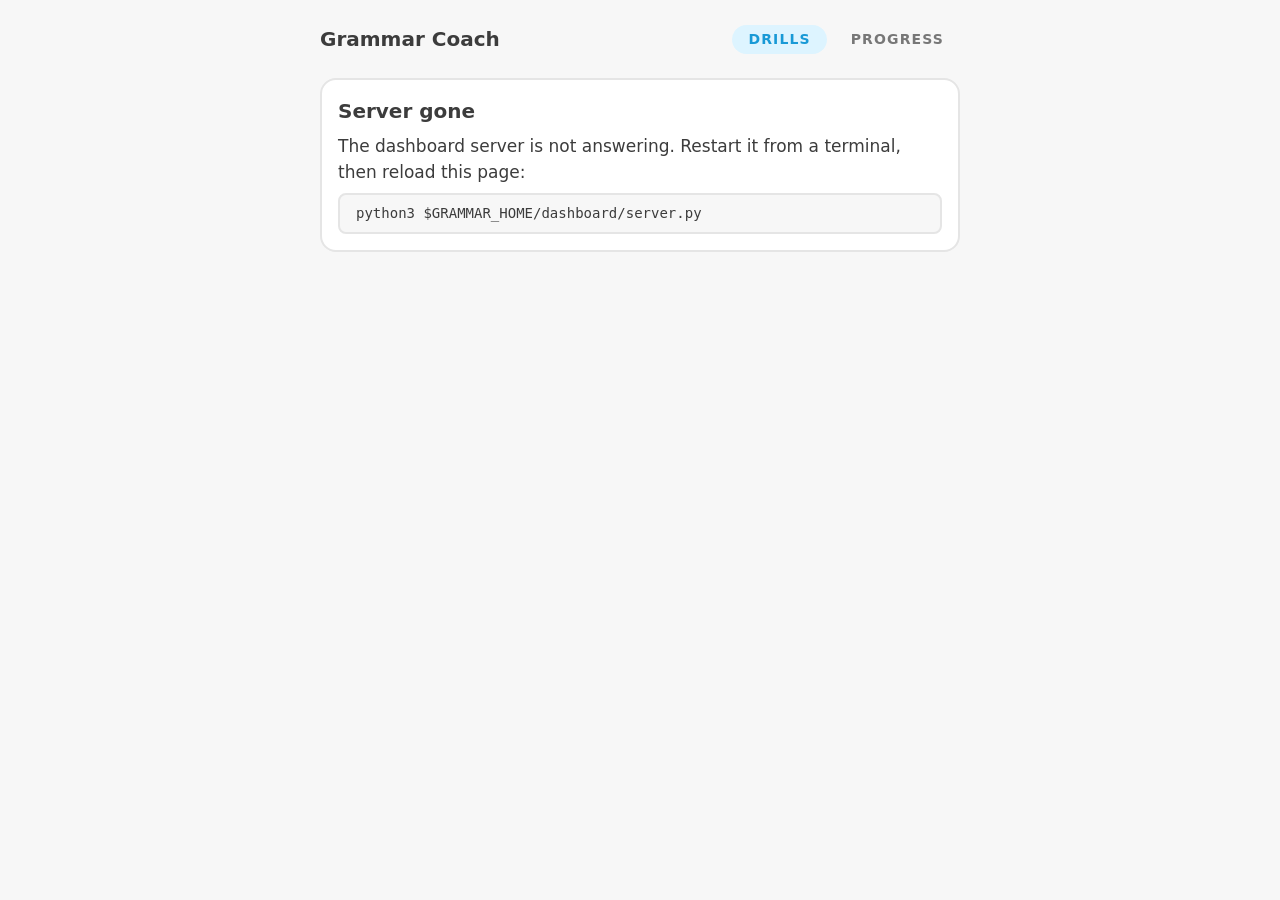
==== commit 1847f16c: "refactor: unwrap the dashboard comments, extract the repeated quiz expressions, drop the fake 422 se" ====
--- a/dashboard/index.html
+++ b/dashboard/index.html
@@ -9,6 +9,9 @@
 <style>
 /* Page-specific composition. Anything reusable belongs in duo.css instead. */
 * { box-sizing: border-box; }
+
+/* Every paragraph on this page sits inside a .duo-stack, which owns the vertical rhythm. */
+p { margin: 0; }
 
 body {
   min-height: 100vh;
@@ -54,18 +57,14 @@
 .tab.is-active { color: var(--duo-info-ink); background: var(--duo-info-soft); }
 .tab:focus-visible { outline: 3px solid var(--duo-info); outline-offset: 2px; }
 
-/* Per-view layout: the list and progress views flow top-down under the tab bar;
-   only the quiz view centers its fixed-height card in the leftover viewport
-   (the place-items trap from PR #24 - centering must never grab tall flows).
-   align-content, not place-items: the shell must still stretch to the full
-   shell width, which justify-items: center would shrink to fit its content. */
+/* Per-view layout: the list and progress views flow top-down under the tab bar; only the quiz view centers its fixed-height card in the leftover viewport (the place-items trap from PR #24 - centering must never grab tall flows).
+   align-content, not place-items: the shell must still stretch to the full shell width, which justify-items: center would shrink to fit its content. */
 .view { width: 100%; max-width: var(--duo-shell-width); }
 body[data-view="drill"] .view { flex: 1; display: grid; align-content: center; }
 
 /* ---------- quiz view (ported from the drill template) ---------- */
 
-/* One height for every screen, measured by fit(): the footer button must land on
-   the same pixel whichever screen is showing. */
+/* One height for every screen, measured by fit(): the footer button must land on the same pixel whichever screen is showing. */
 .duo-shell__body { height: var(--drill-body-h, 420px); }
 
 .screen { flex: 1; display: flex; flex-direction: column; gap: var(--duo-space-3); }
@@ -133,9 +132,7 @@
 .pg-panel { display: flex; flex-direction: column; gap: var(--duo-space-3); }
 .pg-head { display: flex; justify-content: space-between; align-items: baseline; gap: var(--duo-space-2); }
 
-/* The plot: a 36px left gutter carries the y tick labels; hairline gridlines and
-   the band row are positioned over the same area so bars share the baseline,
-   which is the plot's bottom border. */
+/* The plot: a 36px left gutter carries the y tick labels; hairline gridlines and the band row are positioned over the same area so bars share the baseline, which is the plot's bottom border. */
 .pg-plot { position: relative; height: var(--pg-plot-h, 180px); border-bottom: 1px solid var(--duo-border); }
 .pg-grid-line { position: absolute; left: var(--pg-gutter, 36px); right: 0; border-top: 1px solid var(--duo-border); }
 .pg-grid-line span {
@@ -195,8 +192,7 @@
 .pg-tablewrap { overflow-x: auto; margin-top: var(--duo-space-3); }
 .pg-table { border-collapse: collapse; width: 100%; font-size: var(--duo-text-sm); font-variant-numeric: tabular-nums; }
 .pg-table th, .pg-table td { padding: var(--duo-space-1) var(--duo-space-2); border-bottom: 1px solid var(--duo-border); text-align: right; }
-/* nowrap on the bucket column: the shell is narrower than the old standalone page,
-   which squeezed "Jul 24" onto two lines - the wrapper scrolls instead. */
+/* nowrap on the bucket column: the shell is narrower than the old standalone page, which squeezed "Jul 24" onto two lines - the wrapper scrolls instead. */
 .pg-table th:first-child, .pg-table td:first-child { text-align: left; white-space: nowrap; }
 .pg-table thead th { color: var(--duo-text-muted); font-size: var(--duo-text-xs); text-transform: uppercase; letter-spacing: 0.06em; }
 .pg-table tr:last-child td { font-weight: var(--duo-weight-bold); }
@@ -229,7 +225,7 @@
         <div class="duo-stack duo-stack--tight">
           <h1 class="duo-title" id="drillTitle">Grammar Drill</h1>
           <div class="duo-muted" id="drillDate"></div>
-          <div class="duo-muted" style="font-size: var(--duo-text-sm)">Keyboard: number keys or &uarr;/&darr; pick an answer &middot; Enter checks &middot; Esc goes back</div>
+          <div class="duo-muted duo-small">Keyboard: number keys or &uarr;/&darr; pick an answer &middot; Enter checks &middot; Esc goes back</div>
         </div>
         <div class="duo-row" id="chips"></div>
         <div class="duo-stack duo-stack--loose" id="topics"></div>
@@ -255,7 +251,7 @@
             <div class="duo-stat__value" id="statScore"></div>
           </div>
         </div>
-        <div class="duo-muted duo-hidden" style="text-align: center; font-size: var(--duo-text-sm)" id="prevAttempt"></div>
+        <div class="duo-muted duo-small duo-hidden" style="text-align: center" id="prevAttempt"></div>
         <div class="duo-feedback duo-feedback--bad duo-hidden" id="saveNotice"></div>
         <ul class="bytopic" id="byTopic"></ul>
         <div id="misses"></div>
@@ -315,7 +311,7 @@
       <div class="pg-tablewrap" id="pgTable"></div>
     </details>
 
-    <div class="duo-muted" style="font-size: var(--duo-text-sm)" id="pgNote"></div>
+    <div class="duo-muted duo-small" id="pgNote"></div>
   </div>
 
   <div class="duo-hidden" id="progressMsg"></div>
@@ -323,7 +319,8 @@
 
 <script>
 const $ = id => document.getElementById(id);
-const esc = s => { const d = document.createElement('div'); d.textContent = String(s); return d.innerHTML; };
+// textContent/innerHTML escapes & < > but leaves quotes, and one call site (the session card's data-file) interpolates into an attribute, so quotes go too.
+const esc = s => { const d = document.createElement('div'); d.textContent = String(s); return d.innerHTML.replace(/"/g, '&quot;'); };
 const el = (tag, cls, text) => {
   const n = document.createElement(tag);
   if (cls) n.className = cls;
@@ -346,7 +343,7 @@
 function serverGoneMarkup() {
   return `<div class="duo-card duo-stack" data-state="server-gone">
     <h2 class="duo-heading">Server gone</h2>
-    <p style="margin: 0">The dashboard server is not answering. Restart it from a terminal, then reload this page:</p>
+    <p>The dashboard server is not answering. Restart it from a terminal, then reload this page:</p>
     <div class="cmd">${RESTART_CMD}</div>
   </div>`;
 }
@@ -359,11 +356,13 @@
   return map;
 }
 
+// The list gets its labels from the summary endpoint, which passes through whatever the file held, so a topic with no label still renders a chip.
+const topicChip = t => `<span class="duo-chip">${esc(t.label ?? '?')} &middot; ${t.count ? esc(t.count) + ' logged' : 'new topic'}</span>`;
+
 function sessionCard(d, last) {
   const kind = d.kind === 'learn' ? 'learn' : 'drill';
-  const chips = (d.topics || []).map(t =>
-    `<span class="duo-chip">${esc(t.label ?? '?')} &middot; ${t.count ? t.count + ' logged' : 'new topic'}</span>`).join('');
-  const score = last ? `<span class="session__score">${last.correct} / ${last.total}</span>` : '';
+  const chips = (d.topics || []).map(topicChip).join('');
+  const score = last ? `<span class="session__score">${esc(last.correct)} / ${esc(last.total)}</span>` : '';
   return `<button class="session" data-file="${esc(d.file)}">
     <div class="session__top">
       <span class="kind kind--${kind}">${kind}</span>
@@ -379,14 +378,14 @@
   let drills, results;
   try {
     [drills, results] = await Promise.all([fetchJSON('/api/drills'), fetchJSON('/api/results')]);
-  } catch (e) {
+  } catch {
     list.innerHTML = serverGoneMarkup();
     return;
   }
   if (!drills.length) {
     list.innerHTML = `<div class="duo-card duo-stack" data-state="empty">
       <h2 class="duo-heading">No drills yet</h2>
-      <p class="duo-muted" style="margin: 0">Authored drills and lessons will show up here. Ask Claude for a grammar drill or a new lesson to create the first one.</p>
+      <p class="duo-muted">Authored drills and lessons will show up here. Ask Claude for a grammar drill or a new lesson to create the first one.</p>
     </div>`;
     return;
   }
@@ -401,22 +400,24 @@
 
 /* ---------- drill view: lessons, quiz machine, result ---------- */
 
-// DATA is the drill JSON currently loaded into the quiz machine; loadedFile is the
-// file it came from. Keeping both means a tab switch and a return does not reset a
-// quiz in progress - the issue #26 core flow - while a different file reloads.
-// lastResult is the newest recorded attempt at loadedFile, shown on the result
-// screen as the previous score and replaced by each successful POST.
+// DATA is the drill JSON currently loaded into the quiz machine; loadedFile is the file it came from.
+// Keeping both means a tab switch and a return does not reset a quiz in progress - the issue #26 core flow - while a different file reloads.
+// lastResult is the newest recorded attempt at loadedFile, shown on the result screen as the previous score and replaced by each successful POST.
 let DATA = null, loadedFile = null, wantedFile = null, lastResult = null;
 
 const topicLabel = id => (DATA.topics.find(t => t.id === id) || { label: id }).label;
+// The answer a missed question is shown against: the right option, or the first accepted rewrite.
+const modelAnswer = q => q.type === 'choice' ? q.options[q.answer] : q.answers[0];
 
 async function loadLastResult(file) {
   try {
-    return (await fetchJSON('/api/results')).filter(r => r && r.drill === file).pop() || null;
-  } catch (e) {
+    return lastResultByDrill(await fetchJSON('/api/results')).get(file) || null;
+  } catch {
     return null;
   }
 }
+
+const usableDrill = d => !!d && typeof d === 'object' && Array.isArray(d.topics) && Array.isArray(d.questions) && d.questions.length > 0;
 
 async function showDrill(file) {
   wantedFile = file;
@@ -426,10 +427,12 @@
   try {
     [data, prev] = await Promise.all([fetchJSON('/api/drills/' + encodeURIComponent(file)), loadLastResult(file)]);
   } catch (e) {
-    if (wantedFile === file) showDrillError(file, e);
+    if (wantedFile === file) showDrillError(file, e.status === 404 ? 'missing' : e.status ? 'unreadable' : 'server-gone');
     return;
   }
   if (wantedFile !== file) return;
+  // A hand-edited or older-format file parses but has no screens to render, and the quiz machine would throw mid-render leaving a dead shell behind.
+  if (!usableDrill(data)) return showDrillError(file, 'unreadable');
   DATA = data; loadedFile = file; lastResult = prev;
   $('drillError').classList.add('duo-hidden');
   $('drillShell').classList.remove('duo-hidden');
@@ -438,17 +441,21 @@
   fit();
 }
 
-function showDrillError(file, err) {
+// reason is 'missing' (the server answered 404), 'unreadable' (it answered, but the file is not a drill this page can render) or 'server-gone' (nothing answered).
+function showDrillError(file, reason) {
   $('drillShell').classList.add('duo-hidden');
   const pane = $('drillError');
   pane.classList.remove('duo-hidden');
-  pane.innerHTML = err.status
-    ? `<div class="duo-card duo-stack" data-state="drill-missing">
-        <h2 class="duo-heading">Drill not found</h2>
-        <p style="margin: 0">The server has no drill named ${esc(file)}.</p>
+  const missing = reason === 'missing';
+  pane.innerHTML = reason === 'server-gone'
+    ? serverGoneMarkup()
+    : `<div class="duo-card duo-stack" data-state="${missing ? 'drill-missing' : 'drill-unreadable'}">
+        <h2 class="duo-heading">${missing ? 'Drill not found' : 'Drill unreadable'}</h2>
+        <p>${missing
+          ? `The server has no drill named ${esc(file)}.`
+          : `${esc(file)} is not a drill this dashboard can open - it has no topics or no questions.`}</p>
         <button class="duo-btn duo-btn--ghost" data-back>Back to drills</button>
-      </div>`
-    : serverGoneMarkup();
+      </div>`;
 }
 
 $('drillError').addEventListener('click', e => {
@@ -458,13 +465,11 @@
 function renderLessons() {
   $('drillTitle').textContent = DATA.kind === 'learn' ? 'New Lesson' : 'Grammar Drill';
   $('drillDate').textContent = DATA.date || '';
-  $('chips').innerHTML = DATA.topics
-    .map(t => `<span class="duo-chip">${esc(t.label)} &middot; ${t.count ? t.count + ' logged' : 'new topic'}</span>`)
-    .join('');
+  $('chips').innerHTML = DATA.topics.map(topicChip).join('');
   $('topics').innerHTML = DATA.topics.map(t => `
     <div class="duo-card duo-stack">
       <h2 class="duo-heading">${esc(t.label)}</h2>
-      <p style="margin: 0">${esc(t.lesson.summary)}</p>
+      <p>${esc(t.lesson.summary)}</p>
       <div class="duo-stack">${t.lesson.examples.map(e => `
         <div class="duo-stack duo-stack--tight">
           <div class="duo-fix">
@@ -472,27 +477,24 @@
             <span class="duo-fix__arrow">-&gt;</span>
             <span class="duo-fix__right">${esc(e.right)}</span>
           </div>
-          <div class="duo-muted" style="font-size: var(--duo-text-sm)">${esc(e.note)}</div>
+          <div class="duo-muted duo-small">${esc(e.note)}</div>
         </div>`).join('')}
       </div>
     </div>`).join('');
 }
 
 /* ---------- sizing ----------
- * The body height is fixed to the tallest question screen so the footer button
- * never moves across the quiz. Only questions are measured: the lessons and
- * result screens can be much taller, so they scroll inside the body (overflow-y)
- * rather than stretching every question to their height and leaving a dead gap.
- * Questions are measured with their feedback panel included, since that panel
- * appears inside the body. The available height comes from the view container's
- * top edge, not the whole viewport: the tab bar sits above it.
+ * The body height is fixed to the tallest question screen so the footer button never moves across the quiz.
+ * Only questions are measured: the lessons and result screens can be much taller, so they scroll inside the body (overflow-y) rather than stretching every question to their height and leaving a dead gap.
+ * Questions are measured with their feedback panel included, since that panel appears inside the body.
+ * The available height comes from the view container's top edge, not the whole viewport: the tab bar sits above it.
  */
 
-function screenMarkup(el, inner) {
-  const c = el.cloneNode(inner === undefined);
+function screenMarkup(screen, inner) {
+  const c = screen.cloneNode(false);
   c.removeAttribute('id');
   c.classList.remove('duo-hidden');
-  if (inner !== undefined) c.innerHTML = inner;
+  c.innerHTML = inner;
   return c.outerHTML;
 }
 
@@ -520,7 +522,7 @@
     `</div>` +
     `<div class="duo-feedback duo-bottom">` +
       `<div class="duo-feedback__title">x Not quite</div>` +
-      `<div class="duo-feedback__answer">${esc(q.type === 'choice' ? q.options[q.answer] : q.answers[0])}</div>` +
+      `<div class="duo-feedback__answer">${esc(modelAnswer(q))}</div>` +
       `<div class="duo-feedback__note">${esc(q.explain)}</div>` +
     `</div>`);
 }
@@ -540,9 +542,8 @@
 
 /* ---------- quiz ---------- */
 
-// queue holds question indices still to ask; a missed question is pushed back on
-// so it returns later in the same run. retired = answered right at least once,
-// which is what the progress bar measures (the queue length is not fixed).
+// queue holds question indices still to ask; a missed question is pushed back on so it returns later in the same run.
+// retired = answered right at least once, which is what the progress bar measures (the queue length is not fixed).
 let queue = [], current = -1, retired = new Set(), firstTry = new Map(), misses = [];
 let selected = -1, phase = 'start', enterLocked = false, posted = false;
 
@@ -658,7 +659,7 @@
   if (ok) retired.add(current);
   else queue.push(current);
 
-  const model = q.type === 'choice' ? q.options[q.answer] : q.answers[0];
+  const model = modelAnswer(q);
   const fb = $('feedback');
   fb.className = 'duo-feedback duo-bottom' + (ok ? '' : ' duo-feedback--bad');
   fb.innerHTML =
@@ -668,10 +669,45 @@
 
   setAction(queue.length ? 'Continue' : 'See result', { danger: !ok });
   phase = 'continue';
-  // A held Enter would otherwise fire Check and Continue back to back, wiping the
-  // feedback before it can be read. Unlock only on the next keyup.
+  // A held Enter would otherwise fire Check and Continue back to back, wiping the feedback before it can be read.
+  // Unlock only on the next keyup.
   enterLocked = true;
   setProgress(Math.round(100 * retired.size / DATA.questions.length));
+}
+
+function perTopicScores() {
+  const per = {};
+  DATA.questions.forEach((q, i) => {
+    if (!firstTry.has(i)) return;
+    per[q.topic] = per[q.topic] || { good: 0, total: 0 };
+    per[q.topic].total++;
+    if (firstTry.get(i)) per[q.topic].good++;
+  });
+  return per;
+}
+
+function byTopicMarkup(per) {
+  return Object.entries(per)
+    .map(([t, s]) => `<li><span>${esc(topicLabel(t))}</span><span>${s.good} / ${s.total}</span></li>`).join('');
+}
+
+function missesMarkup() {
+  if (!misses.length) return '';
+  return `<h3 class="duo-heading">Review</h3>` + misses.map(m =>
+    `<div class="miss duo-stack duo-stack--tight">` +
+      `<div class="duo-muted duo-small">${esc(m.q.prompt)}</div>` +
+      `<div class="duo-fix">` +
+        `<span class="duo-fix__wrong">${esc(m.given || '(blank)')}</span>` +
+        `<span class="duo-fix__arrow">-&gt;</span>` +
+        `<span class="duo-fix__right">${esc(modelAnswer(m.q))}</span>` +
+      `</div></div>`).join('');
+}
+
+function showPrevAttempt(prev) {
+  $('prevAttempt').classList.toggle('duo-hidden', !prev);
+  if (!prev) return;
+  const when = typeof prev.ts === 'string' ? prev.ts.slice(0, 10) : '';
+  $('prevAttempt').textContent = `Previous attempt: ${prev.correct} / ${prev.total}${when ? ' on ' + when : ''}`;
 }
 
 function showResult() {
@@ -688,40 +724,16 @@
   $('trophy').innerHTML = pct === 100 ? '&#127942;' : pct >= 60 ? '&#127881;' : '&#128170;';
   $('resultTitle').textContent = pct === 100 ? 'Flawless' : pct >= 60 ? 'Lesson complete' : 'Keep drilling';
 
-  const per = {};
-  DATA.questions.forEach((q, i) => {
-    if (!firstTry.has(i)) return;
-    per[q.topic] = per[q.topic] || { good: 0, total: 0 };
-    per[q.topic].total++;
-    if (firstTry.get(i)) per[q.topic].good++;
-  });
-  $('byTopic').innerHTML = Object.entries(per)
-    .map(([t, s]) => `<li><span>${esc(topicLabel(t))}</span><span>${s.good} / ${s.total}</span></li>`).join('');
-
-  // Read before saving: the POST below replaces lastResult with this run's score.
-  const prev = lastResult;
-  $('prevAttempt').classList.toggle('duo-hidden', !prev);
-  if (prev) {
-    const when = typeof prev.ts === 'string' ? prev.ts.slice(0, 10) : '';
-    $('prevAttempt').textContent = `Previous attempt: ${prev.correct} / ${prev.total}${when ? ' on ' + when : ''}`;
-  }
+  const per = perTopicScores();
+  $('byTopic').innerHTML = byTopicMarkup(per);
+  $('misses').innerHTML = missesMarkup();
+  // Rendered before saving: the POST replaces lastResult with this run's score.
+  showPrevAttempt(lastResult);
+
   saveResult({ ts: localISO(), drill: loadedFile, total, correct: good, byTopic: per });
-
-  $('misses').innerHTML = misses.length === 0 ? '' :
-    `<h3 class="duo-heading">Review</h3>` + misses.map(m => {
-      const model = m.q.type === 'choice' ? m.q.options[m.q.answer] : m.q.answers[0];
-      return `<div class="miss duo-stack duo-stack--tight">` +
-        `<div class="duo-muted" style="font-size: var(--duo-text-sm)">${esc(m.q.prompt)}</div>` +
-        `<div class="duo-fix">` +
-          `<span class="duo-fix__wrong">${esc(m.given || '(blank)')}</span>` +
-          `<span class="duo-fix__arrow">-&gt;</span>` +
-          `<span class="duo-fix__right">${esc(model)}</span>` +
-        `</div></div>`;
-    }).join('');
-}
-
-// Offset-carrying timestamp, matching history.jsonl: the date a result belongs to
-// is the local one, which a UTC toISOString() shifts either side of midnight.
+}
+
+// Offset-carrying timestamp, matching history.jsonl: the date a result belongs to is the local one, which a UTC toISOString() shifts either side of midnight.
 function localISO(d = new Date()) {
   const p = n => String(Math.floor(Math.abs(n))).padStart(2, '0');
   const off = -d.getTimezoneOffset();
@@ -760,29 +772,27 @@
   else nextQuestion();
 };
 
-/* Key handling is document-level and dereferences quiz-only nodes, so every
-   handler is gated on the quiz view owning the screen with a drill loaded:
-   on the list and progress views the keys must be inert. */
-const quizActive = () => document.body.dataset.view === 'drill' && !!DATA;
+/* Key handling is document-level and dereferences quiz-only nodes, so every handler is gated on the drill view owning the screen, and everything past Esc also on a drill being loaded: on the list and progress views the keys must be inert, and on the drill view's error panes only Esc still steps back. */
+const drillView = () => document.body.dataset.view === 'drill';
 
 document.addEventListener('keyup', e => { if (e.key === 'Enter') enterLocked = false; });
 document.addEventListener('keydown', e => {
-  if (!quizActive()) return;
+  if (!drillView()) return;
+  if (e.key === 'Escape') {
+    e.preventDefault();
+    // One step back per press: quiz or result -> this drill's lessons, lessons -> the list.
+    if (!DATA || phase === 'start') location.hash = '#drills';
+    else toLessons();
+    return;
+  }
+  if (!DATA) return;
   if (e.key === 'Enter') {
     if (enterLocked || $('actionBtn').disabled) return;
     e.preventDefault();
     $('actionBtn').click();
     return;
   }
-  if (e.key === 'Escape') {
-    e.preventDefault();
-    // One step back per press: quiz or result -> this drill's lessons, lessons -> the list.
-    if (phase === 'start') location.hash = '#drills';
-    else toLessons();
-    return;
-  }
-  // Selection keys act only while a choice question awaits an answer; rewrite
-  // questions have no options, so digits typed into the input fall through here.
+  // Selection keys act only while a choice question awaits an answer; rewrite questions have no options, so digits typed into the input fall through here.
   if (phase !== 'answer') return;
   const opts = [...$('qbody').querySelectorAll('.duo-option')];
   if (!opts.length) return;
@@ -798,13 +808,17 @@
 
 // Again once fonts and layout have settled: the first pass can measure short.
 window.addEventListener('load', fit);
-window.addEventListener('resize', fit);
+// fit() measures every question by cloning it into the live DOM, so a drag of the window edge would otherwise force a layout per question per resize event.
+let fitTimer = 0;
+window.addEventListener('resize', () => {
+  clearTimeout(fitTimer);
+  fitTimer = setTimeout(fit, 150);
+});
 
 /* ---------- progress: aggregation ----------
- * Ported from the standalone progress builder this view replaces. Dates are the ones the ts string
- * carries in its own offset - never a browser-local Date conversion, which drags a near-midnight
- * foreign-offset entry into the neighbouring day. Buckets are therefore held as
- * UTC midnight epochs: pure calendar arithmetic, no DST to step on.
+ * Ported from the standalone progress builder this view replaces.
+ * Dates are the ones the ts string carries in its own offset - never a browser-local Date conversion, which drags a near-midnight foreign-offset entry into the neighbouring day.
+ * Buckets are therefore held as UTC midnight epochs: pure calendar arithmetic, no DST to step on.
  */
 
 const DAY = 86400000;
@@ -815,8 +829,7 @@
 /* Even maxima keep the mid tick an integer. */
 const niceMax = m => m <= 10 ? Math.max(2, 2 * Math.ceil(m / 2)) : 10 * Math.ceil(m / 10);
 
-// d = the calendar date the string names; at = the real instant, needed only by
-// the last-7-days window (a date-only string means local midnight, as in Python).
+// d = the calendar date the string names; at = the real instant, needed only by the last-7-days window (a date-only string means local midnight, as in Python).
 function tsParts(ts) {
   if (typeof ts !== 'string') return null;
   const m = /^(\d{4})-(\d\d)-(\d\d)/.exec(ts);
@@ -862,6 +875,7 @@
   const first = events.reduce((a, e) => Math.min(a, e.d), Infinity);
   const last = events.reduce((a, e) => Math.max(a, e.d), -Infinity);
   const spanDays = (last - first) / DAY;
+  // Both thresholds are the same ceiling of about 60 bars in the plot - 60 days, then 420 / 7 = 60 weeks - after which the next unit takes over.
   const unit = spanDays <= 60 ? 'day' : spanDays <= 420 ? 'week' : 'month';
 
   const buckets = bucketSeq(first, last, unit);
@@ -945,8 +959,7 @@
 
 /* ---------- progress: view ---------- */
 
-// PG is the aggregate currently on screen, recomputed from the live log on every
-// visit to the tab - the chart is a pure function of history.jsonl.
+// PG is the aggregate currently on screen, recomputed from the live log on every visit to the tab - the chart is a pure function of history.jsonl.
 let PG = null;
 
 function progressMessage(html) {
@@ -958,7 +971,7 @@
 function emptyMarkup(state, heading, body) {
   return `<div class="duo-card duo-stack" data-state="${state}">
     <h2 class="duo-heading">${heading}</h2>
-    <p class="duo-muted" style="margin: 0">${body}</p>
+    <p class="duo-muted">${body}</p>
   </div>`;
 }
 
@@ -966,7 +979,7 @@
   let rows;
   try {
     rows = await fetchJSON('/api/history');
-  } catch (e) {
+  } catch {
     PG = null;
     return progressMessage(serverGoneMarkup());
   }
@@ -977,6 +990,10 @@
   }
   PG = aggregate(rows);
   if (!PG.events.length) {
+    if (!PG.undated) {
+      return progressMessage(emptyMarkup('no-mistakes', 'No mistakes flagged yet',
+        'The hook has logged messages but has not flagged a single mistake to plot. Keep writing English in Claude Code - the chart appears with the first flagged mistake.'));
+    }
     return progressMessage(emptyMarkup('no-dated', 'No dated mistakes yet',
       `${PG.undated} logged mistake${PG.undated === 1 ? '' : 's'} carry no readable timestamp, so there is nothing to plot yet - write more English first.`));
   }
@@ -1038,8 +1055,12 @@
 function route() {
   const h = location.hash;
   let view = 'drills', arg = null;
-  if (h.startsWith('#drill=')) { view = 'drill'; arg = decodeURIComponent(h.slice('#drill='.length)); }
-  else if (h === '#progress') view = 'progress';
+  if (h.startsWith('#drill=')) {
+    const raw = h.slice('#drill='.length);
+    // A hand-typed hash can hold a broken escape; decoding it must not abort the router, or the page would silently keep whatever view it had.
+    try { arg = decodeURIComponent(raw); } catch { arg = raw; }
+    if (arg) view = 'drill';
+  } else if (h === '#progress') view = 'progress';
   document.body.dataset.view = view;
   ['drills', 'drill', 'progress'].forEach(v => $('view-' + v).classList.toggle('duo-hidden', v !== view));
   $('tab-drills').classList.toggle('is-active', view !== 'progress');
--- a/dashboard/duo.css
+++ b/dashboard/duo.css
@@ -1,8 +1,7 @@
 /* Duo UI - a small design system for lesson-style quiz interfaces.
  *
- * Drop this file in, then compose the markup from .duo-* classes. Everything is
- * driven by custom properties on :root, so a consuming project can reskin the
- * whole system by overriding the token block and nothing else.
+ * Drop this file in, then compose the markup from .duo-* classes.
+ * Everything is driven by custom properties on :root, so a consuming project can reskin the whole system by overriding the token block and nothing else.
  *
  * Every length comes from the 8px spacing scale. No component invents a value.
  */
@@ -46,8 +45,7 @@
   --duo-surface: #ffffff;
   --duo-text: #3c3c3c;
 
-  /* Derived roles - shadow is the pressed edge, soft is the panel fill,
-     ink is legible text on top of soft. */
+  /* Derived roles - shadow is the pressed edge, soft is the panel fill, ink is legible text on top of soft. */
   --duo-brand-shadow: #46a302;
   --duo-brand-soft: #d7ffb8;
   --duo-brand-ink: #4a9e00;
@@ -85,22 +83,8 @@
 
 /* ---------- page frame ---------- */
 
-.duo-page {
-  min-height: 100vh;
-  margin: 0;
-  padding: var(--duo-space-4);
-  display: grid;
-  place-items: center;
-  background: var(--duo-bg);
-  color: var(--duo-text);
-  font-family: var(--duo-font);
-  font-size: var(--duo-text-md);
-  line-height: 1.5;
-  -webkit-font-smoothing: antialiased;
-}
-
-/* The lesson frame: header, scrolling body, fixed footer. The footer's height
-   never varies, which is what keeps its button anchored between screens. */
+/* The lesson frame: header, scrolling body, fixed footer.
+   The footer's height never varies, which is what keeps its button anchored between screens. */
 .duo-shell {
   width: 100%;
   max-width: var(--duo-shell-width);
@@ -112,8 +96,7 @@
   overflow: hidden;
 }
 
-/* Height comes from the token, not from the children: a consumer that hides the
-   close button on some screens must not get a header that changes height. */
+/* Height comes from the token, not from the children: a consumer that hides the close button on some screens must not get a header that changes height. */
 .duo-shell__header {
   display: flex;
   align-items: center;
@@ -182,7 +165,6 @@
   cursor: default;
 }
 
-.duo-btn--info { --duo-btn-fill: var(--duo-info); --duo-btn-shadow: var(--duo-info-shadow); }
 .duo-btn--danger { --duo-btn-fill: var(--duo-danger); --duo-btn-shadow: var(--duo-danger-shadow); }
 
 .duo-btn--ghost {
@@ -194,7 +176,6 @@
 .duo-btn--ghost:active:not(:disabled) { transform: none; }
 
 .duo-btn--wide { min-width: 192px; }
-.duo-btn--block { width: 100%; }
 
 .duo-icon-btn {
   flex: none;
@@ -368,6 +349,7 @@
 .duo-heading { font-size: var(--duo-text-lg); font-weight: var(--duo-weight-heavy); margin: 0; }
 .duo-prompt { font-size: var(--duo-text-lg); font-weight: var(--duo-weight-heavy); margin: 0; line-height: 1.35; }
 .duo-muted { color: var(--duo-text-muted); }
+.duo-small { font-size: var(--duo-text-sm); }
 
 /* A correction reads as one line, not two columns: wrong -> right. */
 .duo-fix { display: flex; flex-wrap: wrap; align-items: baseline; gap: var(--duo-space-2); }
@@ -400,7 +382,6 @@
 .duo-stack { display: flex; flex-direction: column; gap: var(--duo-space-2); }
 .duo-stack--tight { gap: var(--duo-space-1); }
 .duo-stack--loose { gap: var(--duo-space-3); }
-.duo-divider { border: none; border-top: var(--duo-stroke) solid var(--duo-border); margin: 0; }
 .duo-hidden { display: none !important; }
 
 @media (max-width: 560px) {
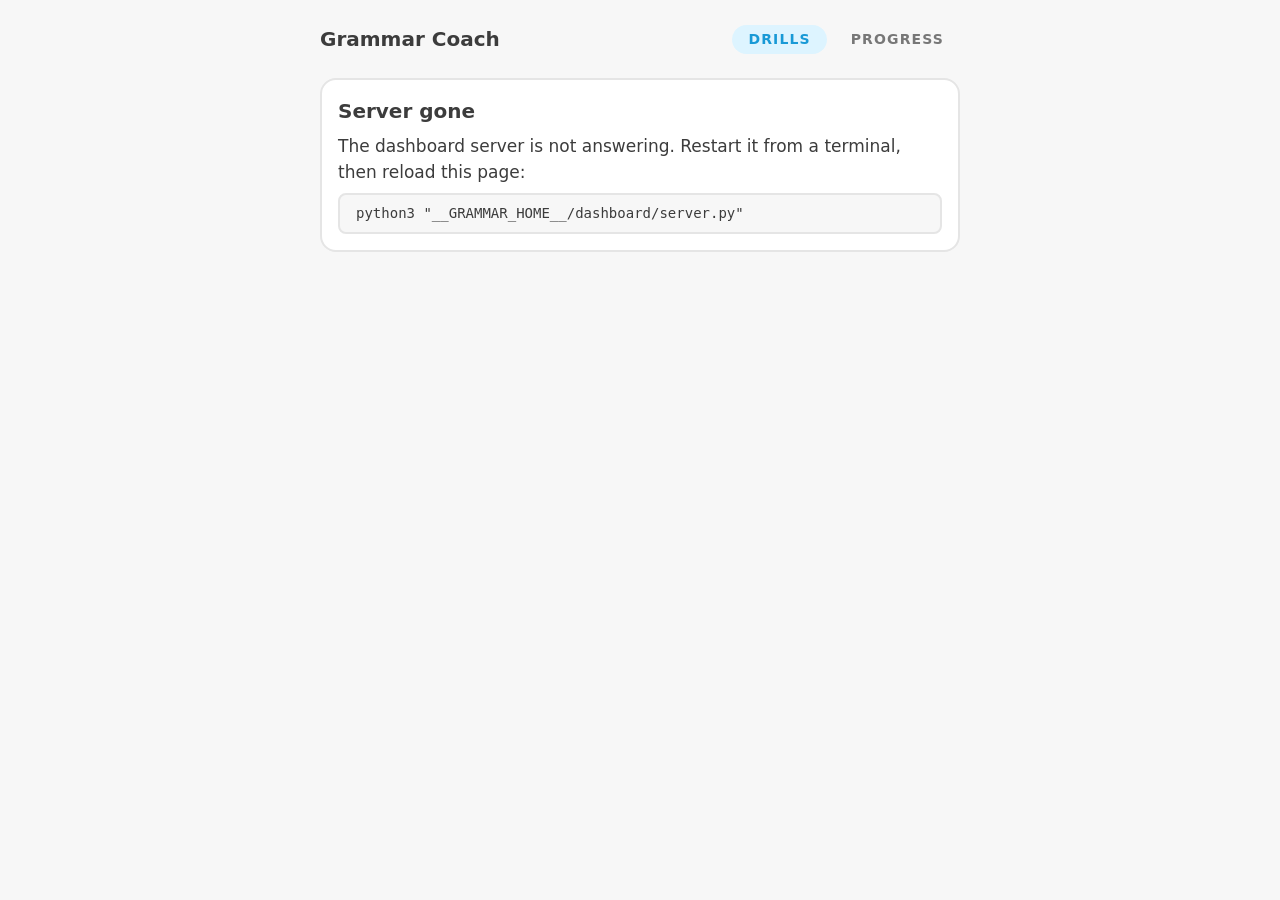
==== commit 0fd0c49c: "fix: name the real grammar home in the dashboard's restart command, guard the drill views The page's" ====
--- a/dashboard/index.html
+++ b/dashboard/index.html
@@ -122,8 +122,9 @@
   border: var(--duo-stroke) solid var(--duo-border);
   border-radius: var(--duo-radius-sm);
   padding: var(--duo-space-2) var(--duo-space-3);
-  overflow-x: auto;
-  white-space: nowrap;
+  /* The command carries an absolute grammar-home path, which can be longer than the card: wrapping keeps all of it on screen and copyable as one line, where a scroll box hides the tail behind a gesture nobody makes on a page they landed on because the server died. */
+  white-space: pre-wrap;
+  overflow-wrap: anywhere;
 }
 
 /* ---------- progress view (ported from the progress template) ---------- */
@@ -327,7 +328,9 @@
   if (text !== undefined) n.textContent = text;
   return n;
 };
-const RESTART_CMD = 'python3 $GRAMMAR_HOME/dashboard/server.py';
+// The server substitutes the grammar home it serves into the placeholder, so the restart command names a real path: GRAMMAR_HOME lives in the hook's own process and is not set in the terminal the user pastes this into.
+const GRAMMAR_HOME = "__GRAMMAR_HOME__";
+const RESTART_CMD = `python3 "${GRAMMAR_HOME}/dashboard/server.py"`;
 
 async function fetchJSON(url) {
   const resp = await fetch(url);
@@ -344,7 +347,7 @@
   return `<div class="duo-card duo-stack" data-state="server-gone">
     <h2 class="duo-heading">Server gone</h2>
     <p>The dashboard server is not answering. Restart it from a terminal, then reload this page:</p>
-    <div class="cmd">${RESTART_CMD}</div>
+    <div class="cmd">${esc(RESTART_CMD)}</div>
   </div>`;
 }
 
@@ -417,7 +420,19 @@
   }
 }
 
-const usableDrill = d => !!d && typeof d === 'object' && Array.isArray(d.topics) && Array.isArray(d.questions) && d.questions.length > 0;
+// Every field the lesson and quiz screens dereference is checked here, not only the two lists: a hand-edited file that passes a shallow check throws mid-render and leaves a dead shell behind.
+const isText = v => typeof v === 'string';
+const usableTopic = t => !!t && typeof t === 'object' && isText(t.id) && isText(t.label)
+  && !!t.lesson && typeof t.lesson === 'object' && isText(t.lesson.summary)
+  && Array.isArray(t.lesson.examples) && t.lesson.examples.every(e => !!e && typeof e === 'object');
+const usableQuestion = q => !!q && typeof q === 'object' && isText(q.topic) && isText(q.prompt) && isText(q.explain)
+  && (q.type === 'choice'
+    ? Array.isArray(q.options) && q.options.length > 1 && q.options.every(isText) && Number.isInteger(q.answer) && q.answer >= 0 && q.answer < q.options.length
+    : q.type === 'rewrite' && Array.isArray(q.answers) && q.answers.length > 0 && q.answers.every(isText));
+const usableDrill = d => !!d && typeof d === 'object'
+  && Array.isArray(d.topics) && d.topics.length > 0 && d.topics.every(usableTopic)
+  && Array.isArray(d.questions) && d.questions.length > 0 && d.questions.every(usableQuestion)
+  && d.questions.every(q => d.topics.some(t => t.id === q.topic));
 
 async function showDrill(file) {
   wantedFile = file;
@@ -453,7 +468,7 @@
         <h2 class="duo-heading">${missing ? 'Drill not found' : 'Drill unreadable'}</h2>
         <p>${missing
           ? `The server has no drill named ${esc(file)}.`
-          : `${esc(file)} is not a drill this dashboard can open - it has no topics or no questions.`}</p>
+          : `${esc(file)} is not a drill this dashboard can open - its topics or its questions are missing or malformed.`}</p>
         <button class="duo-btn duo-btn--ghost" data-back>Back to drills</button>
       </div>`;
 }
@@ -759,8 +774,10 @@
     notice.innerHTML =
       `<div class="duo-feedback__title">Result not saved</div>` +
       `<div class="duo-feedback__note">The server did not accept it (${esc(e.message)}). Restart it and run the quiz again to record a score:</div>` +
-      `<div class="cmd" style="margin-top: var(--duo-space-2)">${RESTART_CMD}</div>`;
+      `<div class="cmd" style="margin-top: var(--duo-space-2)">${esc(RESTART_CMD)}</div>`;
     notice.classList.remove('duo-hidden');
+    // The result screen scrolls inside the card body and the notice is appended below the score, so on a short window it lands off screen unless it pulls itself into view.
+    notice.scrollIntoView({ block: 'nearest' });
   }
 }
 
@@ -995,7 +1012,7 @@
         'The hook has logged messages but has not flagged a single mistake to plot. Keep writing English in Claude Code - the chart appears with the first flagged mistake.'));
     }
     return progressMessage(emptyMarkup('no-dated', 'No dated mistakes yet',
-      `${PG.undated} logged mistake${PG.undated === 1 ? '' : 's'} carry no readable timestamp, so there is nothing to plot yet - write more English first.`));
+      `${PG.undated} logged mistake${PG.undated === 1 ? ' carries' : 's carry'} no readable timestamp, so there is nothing to plot yet - write more English first.`));
   }
   renderProgress();
 }
@@ -1046,7 +1063,7 @@
   $('pgTable').replaceChildren(table);
 
   let note = 'Raw counts of flagged mistakes: a ' + PG.unit + ' with more written English naturally shows more mistakes.';
-  if (PG.undated > 0) note += ' ' + PG.undated + ' mistakes without a readable timestamp are not plotted.';
+  if (PG.undated > 0) note += ' ' + PG.undated + ' mistake' + (PG.undated === 1 ? ' without a readable timestamp is' : 's without a readable timestamp are') + ' not plotted.';
   $('pgNote').textContent = note;
 }
 
